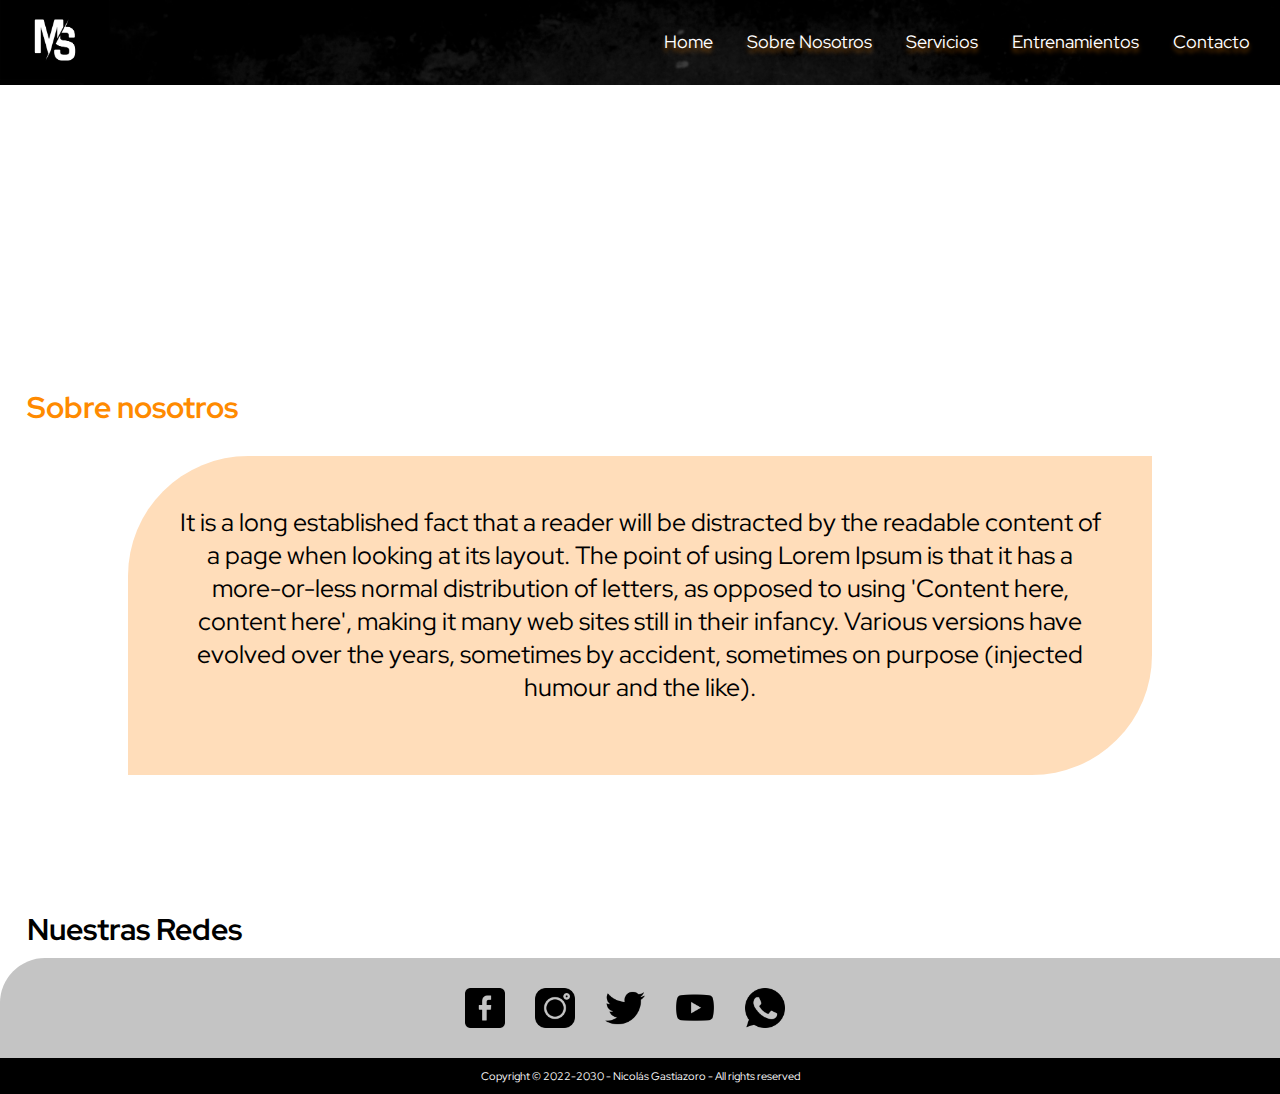
==== pages/aboutme.html @ 0a348327 "agrego cambios en el logo para las subpaginas" ====
<!DOCTYPE html>
<html lang="es">
  <head>
    <meta charset="UTF-8" />
    <meta http-equiv="X-UA-Compatible" content="IE=edge" />
    <meta name="viewport" content="width=device-width, initial-scale=1.0" />
    <link rel="preconnect" href="https://fonts.googleapis.com" />
    <link rel="preconnect" href="https://fonts.gstatic.com" crossorigin />
    <link
      href="https://fonts.googleapis.com/css2?family=Red+Hat+Display:wght@300&display=swap"
      rel="stylesheet"
    />
    <link rel="stylesheet" href="../css/style.css" />

    <title>Producto</title>
  </head>

  <!-- fila de información de mi sitio -->
  <body>
    <div class="container">
      <!-- fila de logo + nav -->
      <header>
        <div class="menu">
          <nav>
            <img
              class = "logo-ms"
              src="../assets/img/LOGO_MS_TRAINING.jpg"
              width="140"
              height="100"
              alt="LOGO"
            />
            <ul>
              <li><a href="../index.html" target="_blank">Home</a></li>
              <li><a href="aboutme.html">Sobre Nosotros</a></li>
              <li><a href="services.html">Servicios</a></li>
              <li><a href="training.html">Entrenamientos</a></li>
              <li><a href="contact.html">Contacto</a></li>
            </ul>
          </nav>
        </div>
      </header>
      <!-- cierre de fila logo + nav -->

   
      <section class="content">
        <h1 class="orange-title">Sobre nosotros</h1>
        <div class="content-pages">
        <article>
          <p>
            It is a long established fact that a reader will be distracted by
            the readable content of a page when looking at its layout. The point
            of using Lorem Ipsum is that it has a more-or-less normal
            distribution of letters, as opposed to using 'Content here, content
            here', making it many web sites still in their infancy. Various
            versions have evolved over the years, sometimes by accident,
            sometimes on purpose (injected humour and the like).
          </p>
          <br />
        </article>
      </div>
      </section>
    </div>
    <footer>
      <h1 class="black-title">Nuestras Redes</h1>
      <div class="social-media">
        <ul>
          <li>
            <a href="https://www.facebook.com" target="_blank">
              <img
                class="footer-img"
                src="../assets/img/facebook.png"
                alt="facebook"
              />
            </a>
          </li>
          <li>
            <a href="https://www.instagram.com" target="_blank">
              <img
                class="footer-img"
                src="../assets/img/instagram.png"
                alt="instagram"
              />
            </a>
          </li>
          <li>
            <a href="https://www.twitter.com" target="_blank">
              <img
                class="footer-img"
                src="../assets/img/twitter.png"
                alt="twitter"
              />
            </a>
          </li>
          <li>
            <a href="https://www.youtube.com/" target="_blank">
              <img
                class="footer-img"
                src="../assets/img/youtube.png"
                alt="youtube"
              />
            </a>
          </li>
          <li>
            <a
              href="https://api.whatsapp.com/send?phone=54911234567890&text=Hola,%20contame%20en%20que%20puedo%20ayudarte%20y%20te%20respondere%20a%20la%20mayor%20brevedad%20posible"
              target="_blank"
            >
              <img
                class="footer-img"
                src="../assets/img/whatsapp.png"
                alt="whatsapp"
              />
            </a>
          </li>
        </ul>
      </div>
      <p class="copyright">
        Copyright © 2022-2030 - Nicolás Gastiazoro - All rights reserved
      </p>
    </footer>
  </body>
</html>
---- css/style.css ----
* {
  font-family: "Red Hat Display", sans-serif;
  margin: 0;
  padding: 0;
}

body {
  font-family: "Red Hat Display", sans-serif;
  /* display: flex;
  flex-direction: column; */
  bottom:0;
}

.container {
  display: grid;
  gap: 30px;
  /* bottom: 0; */
  min-height: 100vh;
  grid-template-areas:
    "header"
    "content"
    "footer";
}

a {
  text-decoration: none;
}

h1 {
  font-size: 30px;
  font-style: bold;
}
.black-title {
  margin-top: 9px;
  margin-bottom: 9px;
  margin-left: 27px;
}

.orange-title {
  margin-top: 9px;
  margin-bottom: 9px;
  margin-left: 27px;
  color: #ff8a00;
}
.menu {
  width: 100%;
  position: fixed;
}
nav {
  font-size: 18px;
  color: white;
  position: sticky;
  background-image: url("../assets/img/navbar.jpg");
  background-size: cover;
}

nav img {
  width: 110px;
  height: 80px;
  border-radius: 0px 0px 45px 0px;
}

nav ul {
  margin-top: 30px;
  margin-bottom: 30px;
  list-style: none;
  float: right;
}

ul li {
  display: inline-block;
  margin-right: 30px;
}

ul li a {
  color: white;
  text-shadow: 0px 4px 4px rgba(255, 138, 0, 0.51);
}
ul li a:hover {
  color: #ff8a00;
  border-radius: 45px;
}

header {
  grid-area: header;
  top: 0px;
  width: 100%;
  height: 300px;
  background-image: url("../assets/img/banner1.jpg");
  background-size: cover;
  border-radius: 0 0 45px 0;
}

.content {
  height: 50%;
  display: flex;
  flex-direction: column;
}

.content .black-title {
  grid-area: page-title;
}
.content-index {
  grid-area: page-content;
  margin-top: 45px;
  display: flex;
  flex-direction: row;
  justify-content: space-evenly;
}
.frase-index {
  /* width: 700px; */
  font-size: 30px;
}

.logo {
  float: left;
}

/*Footer*/
footer {
  grid-area: footer;
  bottom: 0;
  margin-top: auto;
}

.footer-img {
  width: 40px;
  height: 40px;
}


 .social-media {
  background-color: #c4c4c4;
  border-radius: 45px 0px 0px 0px;
  height: 100px;
 
}

.social-media ul {
  display: flex;
  flex-direction: row;
  justify-content: center;
  padding: 30px;
  height: 30px;
} 


.copyright {
  text-align: center;
  padding: 1em;
  bottom: 0;
  margin-top: auto;
  background-color: black;
  color: white;
  font-size: 11px;
}

/* Aboutme */

.content-pages {
  background-color: #ffddba;
  width: 80%;
  margin-left: 10%;
  border-radius: 120px 0px 120px 0px;
  margin-top: 20px;
}

.content-pages article p {
  padding: 50px;
  font-size: 25px;
  text-align: center;
}

/* Service */
.services {
  display: flex;
  flex-direction: row;
  justify-content: center;
  width: 80%;
  margin-left: 10%;
}

.service {
  display: flex;
  flex-direction: column;
  margin: auto;
  margin-top: 50px;
  margin-bottom: 50px;
  background-color: #fffefd;
  width: 250px;
  height: 320px;
  box-shadow: 0px 4px 4px rgba(0, 0, 0, 0.25);
  border-radius: 25px;
}
.service-head {
  padding-left: 15px;
  background-color: #ff8a00;
  height: 100px;
  border-radius: 0px 0px 200px 45px;
}
.service-head h2 {
  padding: 20px;
  font-size: 22px;
}

.service-body {
  display: grid;
  flex-direction: column;
  justify-items: center;
  grid-template-areas:
    "price" "price" "price" "price"
    "period" "period" "period" "period"
    "capacity";
}
.service-body h3 {
  padding-top: 20px;
  grid-area: price;
}

.service-period {
  padding-top: 20px;
}

.service-capacity {
  padding-top: 20px;
  display: grid;
  grid-area: capacity;
}

/* Trainings */

.trainings {
  grid-area: content-trainings;
  background-color: #ffddba;
  display: flex;
  width: 80%;
  margin-left: 10%;
  justify-content: space-evenly;
  justify-items: center;
  border-radius: 120px 0px 120px 0px;
  margin-top: 20px;
  flex-direction: column;
}

.training {
  margin: 50px;
  width: 80%;
}

.training h2 {
  text-align: center;
  margin-bottom: 30px;
}

.training-body {
  display: flex;
  flex-direction: row;
  justify-content: space-evenly;
}

.training-dark {
  background-color: #ccb195;
}
.training-body-dark {
  display: flex;
  flex-direction: row-reverse;
  justify-content: space-evenly;
}

.training p {
  width: 50%;
  text-align: center;
}

/* Contact */

.parrafo-contacto {
  font-size: 18px;
  margin-top: 40px;
  text-align: center;
}

.contact-article {
  display: flex;
  flex-direction: column;
  justify-content: center;
}

.contact-block-1 {
  grid-area: apeynom;
}

.d-email {
  grid-area: email;
}

.d-phonenumber {
  grid-area: phonenumber;
}

.contact-block-2 {
  grid-area: agesex;
}

.contact-block-1,
.contact-block-2,
.d-buttons-form {
  display: flex;
  flex-direction: row;
}

.d-comments {
  grid-area: comments;
}

.d-buttons-form {
  grid-area: buttons;
  justify-content: center;
}

.d-buttons-form input {
  width: 100px;
  margin-inline: 30px;
}

input {
  border-radius: 180px;
  border: 0px;
  height: 30px;
  text-align: center;
}

.input-email-phone {
  width: 300px;
}

.d-sex select {
  border-radius: 180px;
  border: 0px;
  height: 30px;
  width: 150px;
  text-align: center;
}

select::placeholder {
  padding-left: 15px;
}

.d-comments textarea {
  width: 500px;
  height: 100px;
  border: 0px;
}

.contact-block-1,
.d-email,
.d-phonenumber,
.contact-block-2,
.d-comments,
.d-buttons-form {
  margin: 20px;
}

.d-name,
.d-age {
  margin-right: 30px;
}

.contact-form {
  display: grid;
  justify-content: center;
  grid-template-areas:
    "apeynom"
    "email"
    "phonenumber"
    "agesex"
    "comments"
    "buttons";
}

/* ######################################################
############### Estructura Grid de paginas ##############
######################################################### */


 @media(max-width:500px){
  .social-media {
    background-color: #c4c4c4;
    border-radius: 45px 0px 0px 0px;
    height: 400px;
    display: flex;
    flex-direction: column;
    justify-content: center;
  }
  
  
  .social-media ul {
    display: flex;
    flex-direction: column;
    justify-content: center;
    padding: 30px;
    height: 30px;
    gap: 30px;
    margin: auto;
  }

  ul li {
    display: inline-block;
    margin-right: 0px;
    /* margin-bottom: 10px; */
  }

  header{
    background-image: none;
  }

  .menu{
    display: flex;
    flex-direction: column;
    justify-items: center;
  }

   nav{
    display: flex;
    justify-content: center;
    flex-direction: column;
    align-items: center;
  } 

  nav ul {
    display: flex;
    flex-direction: column;
    justify-content: center;
    justify-items: center;
    margin-top: 30px;
    margin-bottom: 30px;
    list-style: none;
    float: right;
  }

  nav ul li{
    margin-bottom: 10%;
  }

  nav img {
    height: 400px;
  }

   .logo-ms{
    height: 80px;
  } 

  .content-index{
    display: flex;
    flex-direction: column;
  }

  .frase-index{
    padding:10%;
  }
}
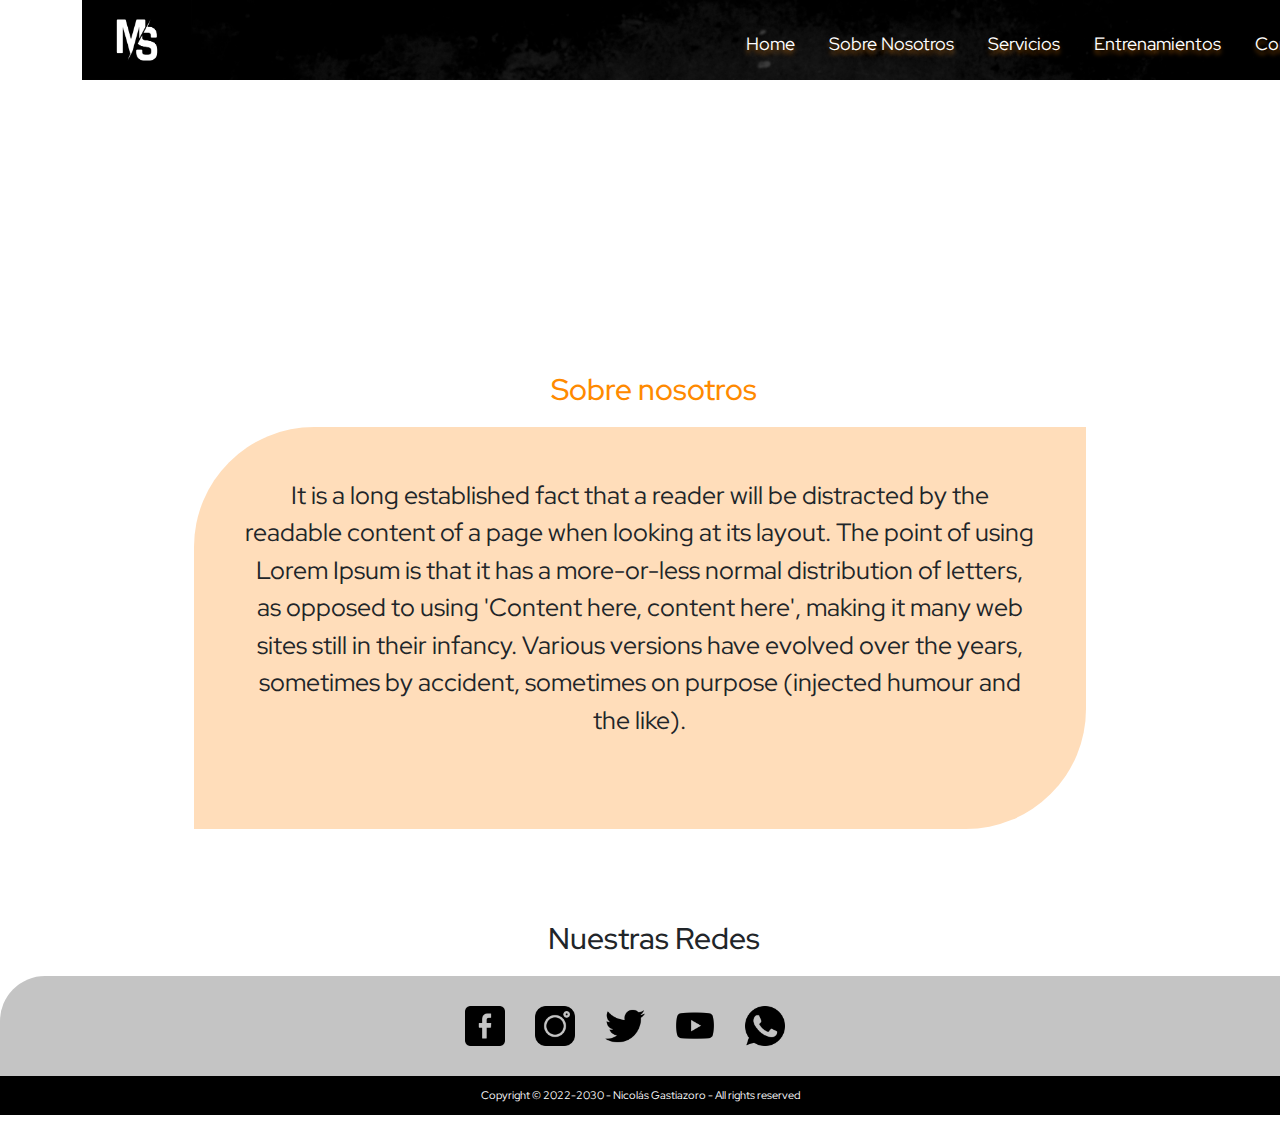
==== commit 4b8f13af: "Incorporo librerias de Bootstrap" ====
--- a/pages/aboutme.html
+++ b/pages/aboutme.html
@@ -10,6 +10,7 @@
       href="https://fonts.googleapis.com/css2?family=Red+Hat+Display:wght@300&display=swap"
       rel="stylesheet"
     />
+    <link rel="stylesheet" href="../css/bootstrap.css">
     <link rel="stylesheet" href="../css/style.css" />
 
     <title>Producto</title>
@@ -119,4 +120,5 @@
       </p>
     </footer>
   </body>
+  <script src="js/bootstrap.js"></script>
 </html>
--- a/css/style.css
+++ b/css/style.css
@@ -6,15 +6,12 @@
 
 body {
   font-family: "Red Hat Display", sans-serif;
-  /* display: flex;
-  flex-direction: column; */
-  bottom:0;
+  bottom: 0;
 }
 
 .container {
   display: grid;
   gap: 30px;
-  /* bottom: 0; */
   min-height: 100vh;
   grid-template-areas:
     "header"
@@ -31,16 +28,18 @@
   font-style: bold;
 }
 .black-title {
-  margin-top: 9px;
-  margin-bottom: 9px;
+  margin-top: 20px;
+  margin-bottom: 20px;
   margin-left: 27px;
+  text-align: center;
 }
 
 .orange-title {
-  margin-top: 9px;
-  margin-bottom: 9px;
+  margin-top: 20px;
+  margin-bottom: 20px;
   margin-left: 27px;
   color: #ff8a00;
+  text-align: center;
 }
 .menu {
   width: 100%;
@@ -102,7 +101,6 @@
 }
 .content-index {
   grid-area: page-content;
-  margin-top: 45px;
   display: flex;
   flex-direction: row;
   justify-content: space-evenly;
@@ -110,6 +108,7 @@
 .frase-index {
   /* width: 700px; */
   font-size: 30px;
+  margin: 10%;
 }
 
 .logo {
@@ -128,12 +127,10 @@
   height: 40px;
 }
 
-
- .social-media {
+.social-media {
   background-color: #c4c4c4;
   border-radius: 45px 0px 0px 0px;
   height: 100px;
- 
 }
 
 .social-media ul {
@@ -142,8 +139,7 @@
   justify-content: center;
   padding: 30px;
   height: 30px;
-} 
-
+}
 
 .copyright {
   text-align: center;
@@ -162,7 +158,6 @@
   width: 80%;
   margin-left: 10%;
   border-radius: 120px 0px 120px 0px;
-  margin-top: 20px;
 }
 
 .content-pages article p {
@@ -191,6 +186,11 @@
   height: 320px;
   box-shadow: 0px 4px 4px rgba(0, 0, 0, 0.25);
   border-radius: 25px;
+}
+
+.service:hover{
+  transform: scale(1.1,1.1);
+  filter: alpha(opacity=95);
 }
 .service-head {
   padding-left: 15px;
@@ -378,54 +378,41 @@
     "buttons";
 }
 
+a img:hover{
+    transform: scale(1.1,1.1);
+}
 /* ######################################################
 ############### Estructura Grid de paginas ##############
 ######################################################### */
 
-
- @media(max-width:500px){
-  .social-media {
-    background-color: #c4c4c4;
-    border-radius: 45px 0px 0px 0px;
-    height: 400px;
-    display: flex;
-    flex-direction: column;
-    justify-content: center;
-  }
-  
-  
-  .social-media ul {
-    display: flex;
-    flex-direction: column;
-    justify-content: center;
-    padding: 30px;
-    height: 30px;
-    gap: 30px;
-    margin: auto;
-  }
-
-  ul li {
-    display: inline-block;
-    margin-right: 0px;
-    /* margin-bottom: 10px; */
-  }
-
-  header{
+@media (max-width: 1200px) {
+
+  .services {
+    display: flex;
+    flex-direction: column;
+    justify-content: center;
+    width: 80%;
+    margin-left: 10%;
+  }
+}
+
+@media (max-width: 800px) {
+  header {
     background-image: none;
   }
 
-  .menu{
+  .menu {
     display: flex;
     flex-direction: column;
     justify-items: center;
   }
 
-   nav{
+  nav {
     display: flex;
     justify-content: center;
     flex-direction: column;
     align-items: center;
-  } 
+  }
 
   nav ul {
     display: flex;
@@ -438,24 +425,130 @@
     float: right;
   }
 
-  nav ul li{
+  nav ul li {
     margin-bottom: 10%;
   }
 
   nav img {
     height: 400px;
   }
-
-   .logo-ms{
+  
+  .logo-ms {
     height: 80px;
-  } 
-
-  .content-index{
-    display: flex;
-    flex-direction: column;
-  }
-
-  .frase-index{
-    padding:10%;
-  }
-} +  }
+
+  .content-index {
+    display: flex;
+    flex-direction: column-reverse;
+    align-items: center;
+  }
+
+  .frase-index {
+    margin-inline: 15%;
+    margin-top: 0;
+    text-align: center;
+  }
+
+  .img-index{
+    width:300px;
+  }
+
+  .services {
+    display: flex;
+    flex-direction: column;
+    justify-content: center;
+    width: 80%;
+    margin-left: 10%;
+  }
+}
+
+@media (max-width: 500px) {
+  .social-media {
+    background-color: #c4c4c4;
+    border-radius: 45px 0px 0px 0px;
+    height: 400px;
+    display: flex;
+    flex-direction: column;
+    justify-content: center;
+  }
+
+  .social-media ul {
+    display: flex;
+    flex-direction: column;
+    justify-content: center;
+    padding: 30px;
+    height: 30px;
+    gap: 30px;
+    margin: auto;
+  }
+
+  ul li {
+    display: inline-block;
+    margin-right: 0px;
+    /* margin-bottom: 10px; */
+  }
+
+  header {
+    background-image: none;
+  }
+
+  .menu {
+    display: flex;
+    flex-direction: column;
+    justify-items: center;
+  }
+
+  nav {
+    display: flex;
+    justify-content: center;
+    flex-direction: column;
+    align-items: center;
+  }
+
+  nav ul {
+    display: flex;
+    flex-direction: column;
+    justify-content: center;
+    justify-items: center;
+    margin-top: 30px;
+    margin-bottom: 30px;
+    list-style: none;
+    float: right;
+  }
+
+  nav ul li {
+    margin-bottom: 10%;
+  }
+
+  nav img {
+    height: 400px;
+  }
+  
+  .logo-ms {
+    height: 80px;
+  }
+  
+  .content-index {
+    display: flex;
+    flex-direction: column-reverse;
+    align-items: center;
+  }
+
+  .frase-index {
+    margin-inline: 15%;
+    margin-top: 0;
+    text-align: center;
+  }
+
+  .img-index{
+    width:200px;
+  }
+
+  .services {
+    display: flex;
+    flex-direction: column;
+    justify-content: center;
+    width: 80%;
+    margin-left: 10%;
+  }
+}
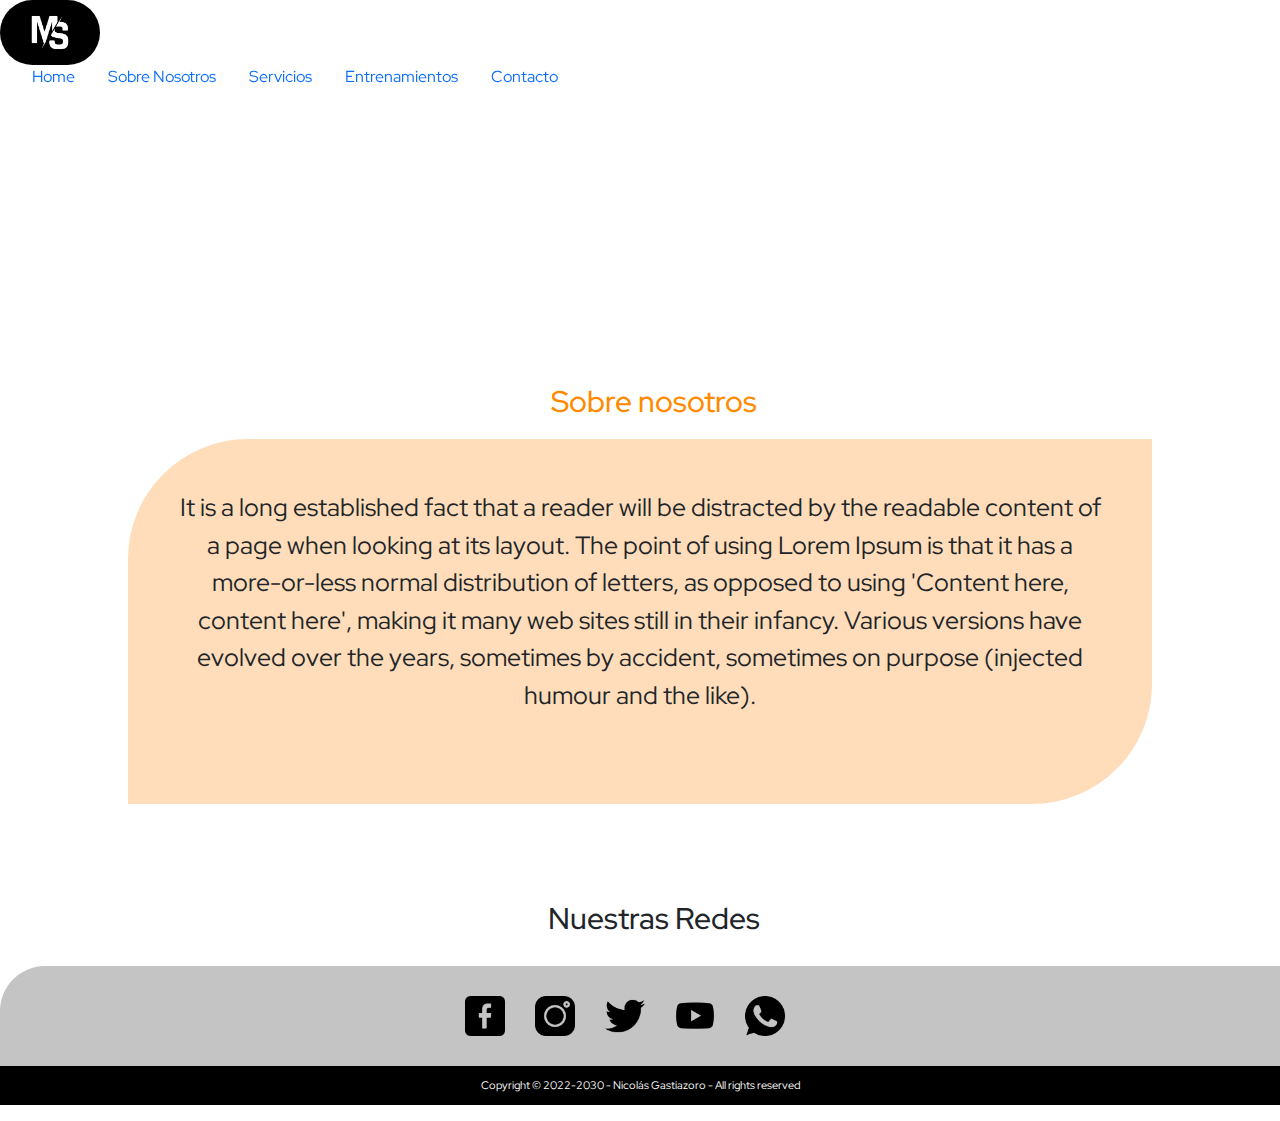
==== commit 0d8f82f5: "Agrego elementos de bootstrap" ====
--- a/pages/aboutme.html
+++ b/pages/aboutme.html
@@ -18,7 +18,7 @@
 
   <!-- fila de información de mi sitio -->
   <body>
-    <div class="container">
+    <div class="wrapper">
       <!-- fila de logo + nav -->
       <header>
         <div class="menu">
--- a/css/style.css
+++ b/css/style.css
@@ -9,7 +9,7 @@
   bottom: 0;
 }
 
-.container {
+.wrapper {
   display: grid;
   gap: 30px;
   min-height: 100vh;
@@ -28,8 +28,7 @@
   font-style: bold;
 }
 .black-title {
-  margin-top: 20px;
-  margin-bottom: 20px;
+  margin-bottom: 1em;
   margin-left: 27px;
   text-align: center;
 }
@@ -45,6 +44,7 @@
   width: 100%;
   position: fixed;
 }
+/*
 nav {
   font-size: 18px;
   color: white;
@@ -64,20 +64,28 @@
   margin-bottom: 30px;
   list-style: none;
   float: right;
-}
-
+}*/
+
+nav img {
+  width: 100px;
+  height: 65px;
+  border-radius: 40px;
+}
 ul li {
   display: inline-block;
   margin-right: 30px;
 }
 
-ul li a {
-  color: white;
-  text-shadow: 0px 4px 4px rgba(255, 138, 0, 0.51);
+.active {
+  color: #ff8a00;
 }
 ul li a:hover {
-  color: #ff8a00;
+  color: #ff8a00 !important;
   border-radius: 45px;
+}
+
+.img-index{
+  width:150px;
 }
 
 header {
@@ -106,9 +114,10 @@
   justify-content: space-evenly;
 }
 .frase-index {
-  /* width: 700px; */
-  font-size: 30px;
-  margin: 10%;
+  /* width: 700px; 
+  font-size: 30px*/
+  margin-inline: 10%;
+  text-align: center;
 }
 
 .logo {
@@ -450,7 +459,7 @@
   }
 
   .img-index{
-    width:300px;
+    width:75px;
   }
 
   .services {
@@ -541,7 +550,7 @@
   }
 
   .img-index{
-    width:200px;
+    width:75px;
   }
 
   .services {
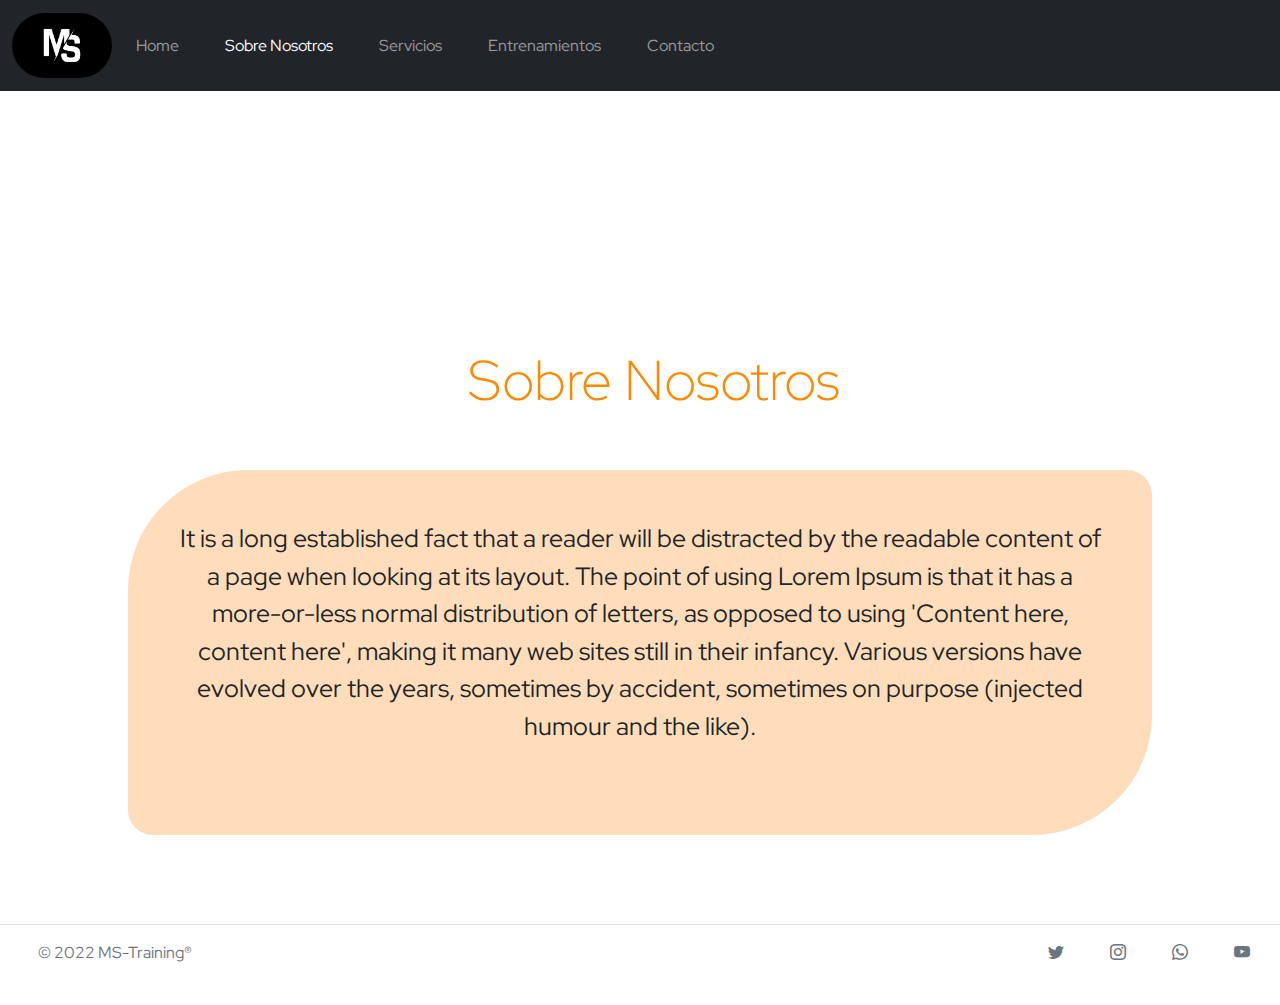
==== commit d71fbc6e: "Bootstrap en todas las paginas" ====
--- a/pages/aboutme.html
+++ b/pages/aboutme.html
@@ -10,6 +10,7 @@
       href="https://fonts.googleapis.com/css2?family=Red+Hat+Display:wght@300&display=swap"
       rel="stylesheet"
     />
+    <link rel="stylesheet" href="https://cdn.jsdelivr.net/npm/bootstrap-icons@1.8.1/font/bootstrap-icons.css">
     <link rel="stylesheet" href="../css/bootstrap.css">
     <link rel="stylesheet" href="../css/style.css" />
 
@@ -21,30 +22,42 @@
     <div class="wrapper">
       <!-- fila de logo + nav -->
       <header>
-        <div class="menu">
-          <nav>
-            <img
-              class = "logo-ms"
+        <nav class="navbar navbar-expand-lg navbar-dark bg-dark">
+          <div class="container-fluid">
+            <a class="navbar-brand" href="../index.html" target="_blank"><img
+              class="logo-ms"
               src="../assets/img/LOGO_MS_TRAINING.jpg"
-              width="140"
-              height="100"
               alt="LOGO"
-            />
-            <ul>
-              <li><a href="../index.html" target="_blank">Home</a></li>
-              <li><a href="aboutme.html">Sobre Nosotros</a></li>
-              <li><a href="services.html">Servicios</a></li>
-              <li><a href="training.html">Entrenamientos</a></li>
-              <li><a href="contact.html">Contacto</a></li>
-            </ul>
-          </nav>
-        </div>
+            /></a>
+            <button class="navbar-toggler" type="button" data-bs-toggle="collapse" data-bs-target="#navbarNav" aria-controls="navbarNav" aria-expanded="false" aria-label="Toggle navigation">
+              <span class="navbar-toggler-icon"></span>
+            </button>
+            <div class="collapse navbar-collapse" id="navbarNav">
+              <ul class="navbar-nav">
+                <li class="nav-item">
+                  <a class="nav-link" href="../index.html" target="_blank">Home</a>
+                </li>
+                <li class="nav-item">
+                  <a class="nav-link active" aria-current="page" href="aboutme.html">Sobre Nosotros</a>
+                </li>
+                <li class="nav-item">
+                  <a class="nav-link" href="services.html">Servicios</a>
+                </li>
+                <li class="nav-item">
+                  <a class="nav-link" href="training.html">Entrenamientos</a>
+                </li>
+                <li class="nav-item">
+                  <a class="nav-link" href="contact.html">Contacto</a>
+                </li>
+              </ul>
+            </div>
+          </div>
+        </nav>
       </header>
       <!-- cierre de fila logo + nav -->
-
    
       <section class="content">
-        <h1 class="orange-title">Sobre nosotros</h1>
+        <h1 class="display-4 orange-title">Sobre Nosotros</h1>
         <div class="content-pages">
         <article>
           <p>
@@ -61,63 +74,21 @@
       </div>
       </section>
     </div>
-    <footer>
-      <h1 class="black-title">Nuestras Redes</h1>
-      <div class="social-media">
-        <ul>
-          <li>
-            <a href="https://www.facebook.com" target="_blank">
-              <img
-                class="footer-img"
-                src="../assets/img/facebook.png"
-                alt="facebook"
-              />
-            </a>
-          </li>
-          <li>
-            <a href="https://www.instagram.com" target="_blank">
-              <img
-                class="footer-img"
-                src="../assets/img/instagram.png"
-                alt="instagram"
-              />
-            </a>
-          </li>
-          <li>
-            <a href="https://www.twitter.com" target="_blank">
-              <img
-                class="footer-img"
-                src="../assets/img/twitter.png"
-                alt="twitter"
-              />
-            </a>
-          </li>
-          <li>
-            <a href="https://www.youtube.com/" target="_blank">
-              <img
-                class="footer-img"
-                src="../assets/img/youtube.png"
-                alt="youtube"
-              />
-            </a>
-          </li>
-          <li>
-            <a
-              href="https://api.whatsapp.com/send?phone=54911234567890&text=Hola,%20contame%20en%20que%20puedo%20ayudarte%20y%20te%20respondere%20a%20la%20mayor%20brevedad%20posible"
-              target="_blank"
-            >
-              <img
-                class="footer-img"
-                src="../assets/img/whatsapp.png"
-                alt="whatsapp"
-              />
-            </a>
-          </li>
-        </ul>
+    <footer class="d-flex flex-wrap justify-content-between align-items-center py-3 my-4 border-top">
+      <div class="col-md-4 d-flex align-items-center">
+        <a href="/" class="mb-3 me-2 mb-md-0 text-muted text-decoration-none lh-1">
+          <svg class="bi" width="30" height="24"><use xlink:href="#bootstrap"></use></svg>
+        </a>
+        <span class="text-muted">© 2022 MS-Training®</span>
       </div>
-      <p class="copyright">
-        Copyright © 2022-2030 - Nicolás Gastiazoro - All rights reserved
-      </p>
+  
+      <ul class="nav col-md-4 justify-content-end list-unstyled d-flex">
+        <li class="ms-3"><a class="text-muted" href="https://www.twitter.com" target="_blank"><i class="bi bi-twitter"></i></a></li>
+        <li class="ms-3"><a class="text-muted" href="https://www.instagram.com" target="_blank"><i class="bi bi-instagram"></i></a></li>
+        <li class="ms-3"><a class="text-muted" href="https://api.whatsapp.com/send?phone=54911234567890&text=Hola,%20contame%20en%20que%20puedo%20ayudarte%20y%20te%20respondere%20a%20la%20mayor%20brevedad%20posible"
+          target="_blank"><i class="bi bi-whatsapp"></i></a></li>
+        <li class="ms-3"><a class="text-muted" href="https://www.youtube.com/" target="_blank"><i class="bi bi-youtube"></i></a></li>
+      </ul>
     </footer>
   </body>
   <script src="js/bootstrap.js"></script>
--- a/css/style.css
+++ b/css/style.css
@@ -17,6 +17,7 @@
     "header"
     "content"
     "footer";
+  bottom: 0;
 }
 
 a {
@@ -34,8 +35,7 @@
 }
 
 .orange-title {
-  margin-top: 20px;
-  margin-bottom: 20px;
+  margin-bottom: 1em;
   margin-left: 27px;
   color: #ff8a00;
   text-align: center;
@@ -44,27 +44,6 @@
   width: 100%;
   position: fixed;
 }
-/*
-nav {
-  font-size: 18px;
-  color: white;
-  position: sticky;
-  background-image: url("../assets/img/navbar.jpg");
-  background-size: cover;
-}
-
-nav img {
-  width: 110px;
-  height: 80px;
-  border-radius: 0px 0px 45px 0px;
-}
-
-nav ul {
-  margin-top: 30px;
-  margin-bottom: 30px;
-  list-style: none;
-  float: right;
-}*/
 
 nav img {
   width: 100px;
@@ -127,7 +106,7 @@
 /*Footer*/
 footer {
   grid-area: footer;
-  bottom: 0;
+  bottom: 0 !important; 
   margin-top: auto;
 }
 
@@ -166,7 +145,7 @@
   background-color: #ffddba;
   width: 80%;
   margin-left: 10%;
-  border-radius: 120px 0px 120px 0px;
+  border-radius: 120px 25px 120px 25px;
 }
 
 .content-pages article p {
@@ -246,7 +225,7 @@
   margin-left: 10%;
   justify-content: space-evenly;
   justify-items: center;
-  border-radius: 120px 0px 120px 0px;
+  border-radius: 120px 25px 120px 25px;
   margin-top: 20px;
   flex-direction: column;
 }
@@ -408,6 +387,7 @@
 @media (max-width: 800px) {
   header {
     background-image: none;
+    height: auto;
   }
 
   .menu {
@@ -494,17 +474,11 @@
   ul li {
     display: inline-block;
     margin-right: 0px;
-    /* margin-bottom: 10px; */
   }
 
   header {
     background-image: none;
-  }
-
-  .menu {
-    display: flex;
-    flex-direction: column;
-    justify-items: center;
+    height: auto;
   }
 
   nav {
@@ -538,6 +512,7 @@
   }
   
   .content-index {
+    margin-top: auto;
     display: flex;
     flex-direction: column-reverse;
     align-items: center;
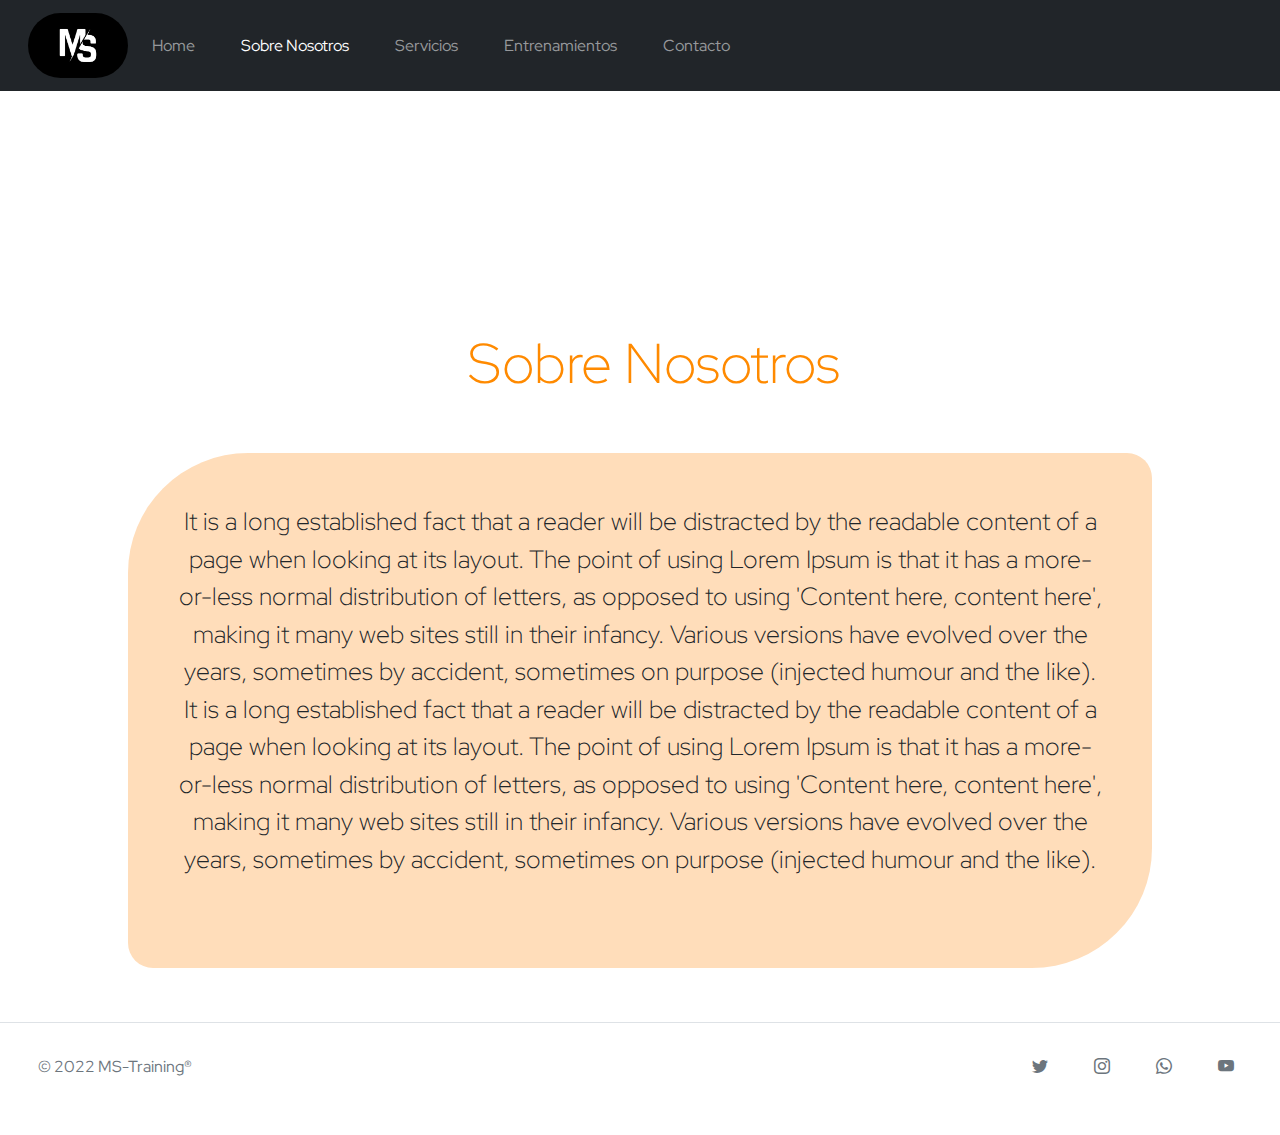
==== commit 8215827e: "Incoporo cambios de estilos volviendo responsive a la pagina de Trainings" ====
--- a/pages/aboutme.html
+++ b/pages/aboutme.html
@@ -60,7 +60,7 @@
         <h1 class="display-4 orange-title">Sobre Nosotros</h1>
         <div class="content-pages">
         <article>
-          <p>
+          <p class="lead">
             It is a long established fact that a reader will be distracted by
             the readable content of a page when looking at its layout. The point
             of using Lorem Ipsum is that it has a more-or-less normal
@@ -68,28 +68,36 @@
             here', making it many web sites still in their infancy. Various
             versions have evolved over the years, sometimes by accident,
             sometimes on purpose (injected humour and the like).
+            It is a long established fact that a reader will be distracted by
+            the readable content of a page when looking at its layout. The point
+            of using Lorem Ipsum is that it has a more-or-less normal
+            distribution of letters, as opposed to using 'Content here, content
+            here', making it many web sites still in their infancy. Various
+            versions have evolved over the years, sometimes by accident,
+            sometimes on purpose (injected humour and the like).
+            
           </p>
           <br />
         </article>
       </div>
       </section>
+      <footer class="d-flex flex-wrap justify-content-between align-items-center py-3 my-4 border-top">
+        <div class="col-md-4 d-flex align-items-center">
+          <a href="/" class="mb-3 me-2 mb-md-0 text-muted text-decoration-none lh-1">
+            <svg class="bi" width="30" height="24"><use xlink:href="#bootstrap"></use></svg>
+          </a>
+          <span class="text-muted">© 2022 MS-Training®</span>
+        </div>
+    
+        <ul class="nav col-md-4 justify-content-end list-unstyled d-flex">
+          <li class="ms-3"><a class="text-muted" href="https://www.twitter.com" target="_blank"><i class="bi bi-twitter"></i></a></li>
+          <li class="ms-3"><a class="text-muted" href="https://www.instagram.com" target="_blank"><i class="bi bi-instagram"></i></a></li>
+          <li class="ms-3"><a class="text-muted" href="https://api.whatsapp.com/send?phone=54911234567890&text=Hola,%20contame%20en%20que%20puedo%20ayudarte%20y%20te%20respondere%20a%20la%20mayor%20brevedad%20posible"
+            target="_blank"><i class="bi bi-whatsapp"></i></a></li>
+          <li class="ms-3"><a class="text-muted" href="https://www.youtube.com/" target="_blank"><i class="bi bi-youtube"></i></a></li>
+        </ul>
+      </footer>
     </div>
-    <footer class="d-flex flex-wrap justify-content-between align-items-center py-3 my-4 border-top">
-      <div class="col-md-4 d-flex align-items-center">
-        <a href="/" class="mb-3 me-2 mb-md-0 text-muted text-decoration-none lh-1">
-          <svg class="bi" width="30" height="24"><use xlink:href="#bootstrap"></use></svg>
-        </a>
-        <span class="text-muted">© 2022 MS-Training®</span>
-      </div>
-  
-      <ul class="nav col-md-4 justify-content-end list-unstyled d-flex">
-        <li class="ms-3"><a class="text-muted" href="https://www.twitter.com" target="_blank"><i class="bi bi-twitter"></i></a></li>
-        <li class="ms-3"><a class="text-muted" href="https://www.instagram.com" target="_blank"><i class="bi bi-instagram"></i></a></li>
-        <li class="ms-3"><a class="text-muted" href="https://api.whatsapp.com/send?phone=54911234567890&text=Hola,%20contame%20en%20que%20puedo%20ayudarte%20y%20te%20respondere%20a%20la%20mayor%20brevedad%20posible"
-          target="_blank"><i class="bi bi-whatsapp"></i></a></li>
-        <li class="ms-3"><a class="text-muted" href="https://www.youtube.com/" target="_blank"><i class="bi bi-youtube"></i></a></li>
-      </ul>
-    </footer>
   </body>
-  <script src="js/bootstrap.js"></script>
+  <script src="../js/bootstrap.js"></script>
 </html>
--- a/css/style.css
+++ b/css/style.css
@@ -7,6 +7,7 @@
 body {
   font-family: "Red Hat Display", sans-serif;
   bottom: 0;
+  align-items: center;
 }
 
 .wrapper {
@@ -45,6 +46,10 @@
   position: fixed;
 }
 
+nav{
+  padding: 1em;
+}
+
 nav img {
   width: 100px;
   height: 65px;
@@ -81,11 +86,13 @@
   height: 50%;
   display: flex;
   flex-direction: column;
+  align-items: center;
 }
 
 .content .black-title {
   grid-area: page-title;
 }
+
 .content-index {
   grid-area: page-content;
   display: flex;
@@ -110,6 +117,9 @@
   margin-top: auto;
 }
 
+footer ul{
+  padding: 1em;
+}
 .footer-img {
   width: 40px;
   height: 40px;
@@ -144,7 +154,6 @@
 .content-pages {
   background-color: #ffddba;
   width: 80%;
-  margin-left: 10%;
   border-radius: 120px 25px 120px 25px;
 }
 
@@ -184,7 +193,7 @@
   padding-left: 15px;
   background-color: #ff8a00;
   height: 100px;
-  border-radius: 0px 0px 200px 45px;
+  border-radius: 45px 45px 200px 45px;
 }
 .service-head h2 {
   padding: 20px;
@@ -200,20 +209,35 @@
     "period" "period" "period" "period"
     "capacity";
 }
+
 .service-body h3 {
   padding-top: 20px;
   grid-area: price;
 }
 
 .service-period {
-  padding-top: 20px;
+  padding-top: 10px;
+  padding-bottom: 10px;
+  width: 80px;
+  height: 100px;
 }
 
 .service-capacity {
-  padding-top: 20px;
+  padding: 10px;
   display: grid;
   grid-area: capacity;
-}
+  width: 100px;
+  height: 60px;
+}
+
+.service-capacity-1 {
+  padding: 10px;
+  display: grid;
+  grid-area: capacity;
+  width: 60px;
+  height: 60px;
+}
+
 
 /* Trainings */
 
@@ -222,12 +246,12 @@
   background-color: #ffddba;
   display: flex;
   width: 80%;
-  margin-left: 10%;
   justify-content: space-evenly;
   justify-items: center;
   border-radius: 120px 25px 120px 25px;
   margin-top: 20px;
   flex-direction: column;
+  align-items: center;
 }
 
 .training {
@@ -246,15 +270,24 @@
   justify-content: space-evenly;
 }
 
-.training-dark {
+.trainings .training-dark {
+  display: flex;
+  flex-direction: column;
+  align-items: center;
   background-color: #ccb195;
 }
+
 .training-body-dark {
   display: flex;
   flex-direction: row-reverse;
   justify-content: space-evenly;
-}
-
+  
+}
+
+.training-body-dark p{
+  width: 50%;
+  text-align: center;
+}
 .training p {
   width: 50%;
   text-align: center;
@@ -382,6 +415,20 @@
     width: 80%;
     margin-left: 10%;
   }
+
+  .training-body {
+    display: flex;
+    flex-direction: column;
+    justify-content: space-evenly;
+    align-items: center;
+  }
+
+  .training-body-dark {
+    display: flex;
+    flex-direction: column;
+    justify-content: space-evenly;
+    align-items: center;
+  }
 }
 
 @media (max-width: 800px) {
@@ -449,9 +496,23 @@
     width: 80%;
     margin-left: 10%;
   }
-}
-
-@media (max-width: 500px) {
+
+  .training-body {
+    display: flex;
+    flex-direction: column;
+    justify-content: space-evenly;
+    align-items: center;
+  }
+
+  .training-body-dark {
+    display: flex;
+    flex-direction: column;
+    justify-content: space-evenly;
+    align-items: center;
+  }
+}
+
+@media (max-width: 600px) {
   .social-media {
     background-color: #c4c4c4;
     border-radius: 45px 0px 0px 0px;
@@ -535,4 +596,23 @@
     width: 80%;
     margin-left: 10%;
   }
-}
+
+  .trainings{
+    width: 100%;
+  }
+  .training-body {
+    display: flex;
+    flex-direction: column;
+    justify-content: space-evenly;
+    align-items: center;
+  }
+
+  .training-body-dark {
+    display: flex;
+    flex-direction: column;
+    justify-content: space-evenly;
+    align-items: center;
+  }
+
+
+}
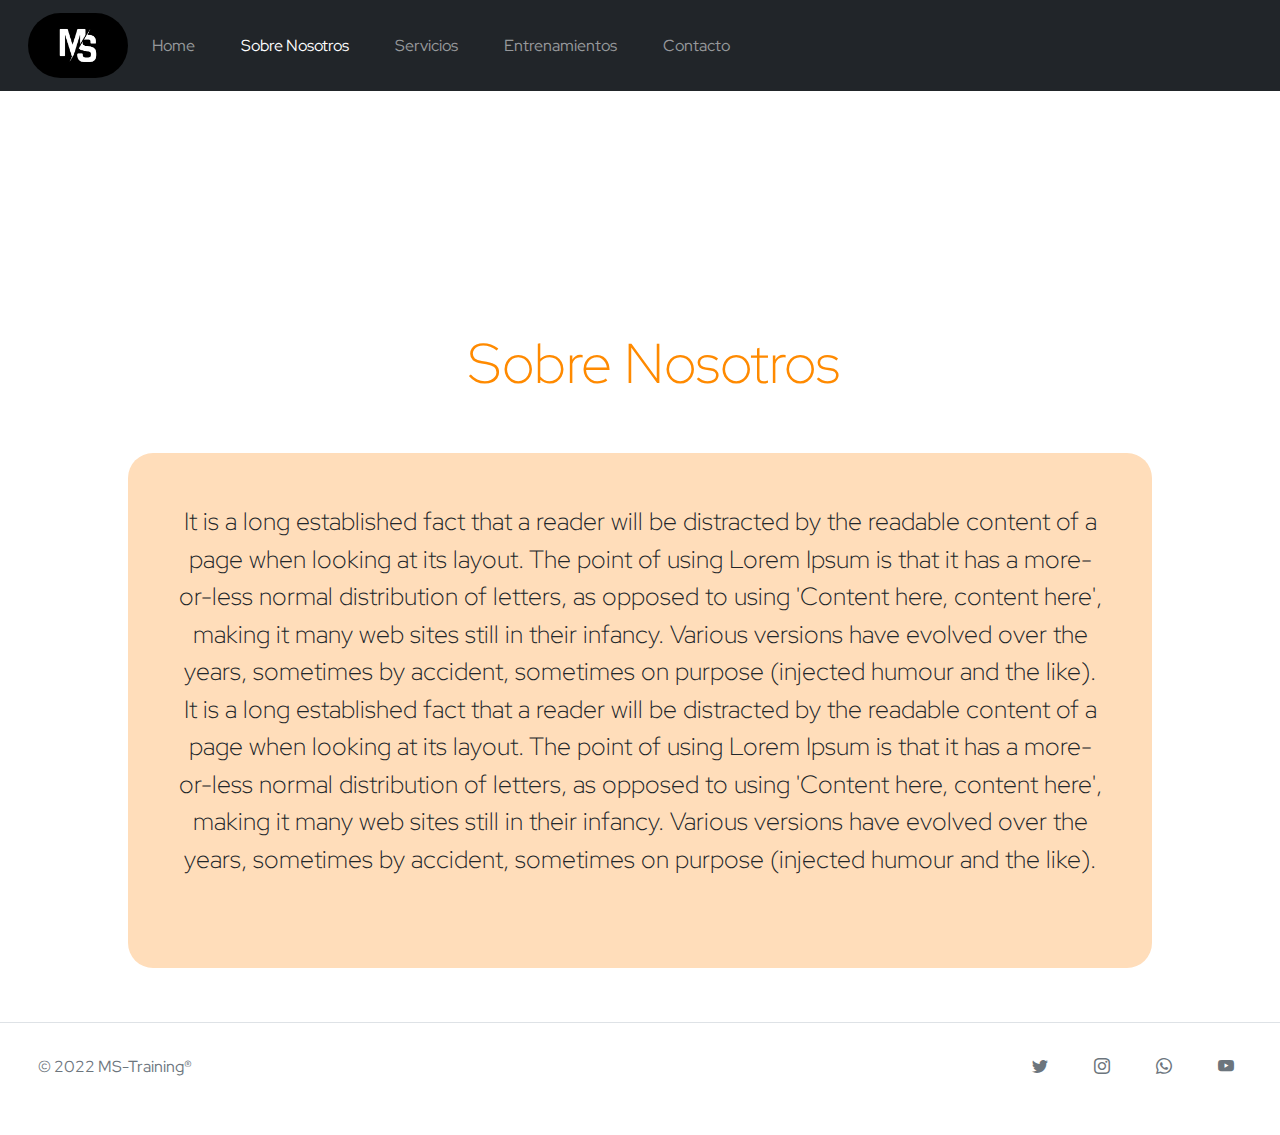
==== commit 28c72ae2: "Incorporo SEO en todas las paginas" ====
--- a/pages/aboutme.html
+++ b/pages/aboutme.html
@@ -4,6 +4,8 @@
     <meta charset="UTF-8" />
     <meta http-equiv="X-UA-Compatible" content="IE=edge" />
     <meta name="viewport" content="width=device-width, initial-scale=1.0" />
+    <meta name="description" content="Acerca de MS TRAINING">
+    <meta name="keywords"  content="ENTRENAMIENTOS, DEPORTE, CORRER, PERSONAL TRAINER, ENTRENAR, TRAINING">
     <link rel="preconnect" href="https://fonts.googleapis.com" />
     <link rel="preconnect" href="https://fonts.gstatic.com" crossorigin />
     <link
--- a/css/style.css
+++ b/css/style.css
@@ -1,176 +1,287 @@
-* {
-  font-family: "Red Hat Display", sans-serif;
-  margin: 0;
-  padding: 0;
-}
-
-body {
-  font-family: "Red Hat Display", sans-serif;
-  bottom: 0;
+@media (max-width: 1200px) {
+  .services {
+    display: flex;
+    flex-direction: column;
+    justify-content: center;
+    width: 80%;
+    margin-left: 10%; }
+  .training-body {
+    display: flex;
+    flex-direction: column;
+    justify-content: space-evenly;
+    align-items: center; }
+  .training-body-dark {
+    display: flex;
+    flex-direction: column;
+    justify-content: space-evenly;
+    align-items: center; } }
+
+@media (max-width: 800px) {
+  header {
+    background-image: none;
+    height: auto; }
+  .menu {
+    display: flex;
+    flex-direction: column;
+    justify-items: center; }
+  nav {
+    display: flex;
+    justify-content: center;
+    flex-direction: column;
+    align-items: center; }
+    nav ul {
+      display: flex;
+      flex-direction: column;
+      justify-content: center;
+      justify-items: center;
+      margin-top: 30px;
+      margin-bottom: 30px;
+      list-style: none;
+      float: right; }
+      nav ul li {
+        margin-bottom: 10%; }
+    nav img {
+      height: 400px; }
+  .logo-ms {
+    height: 80px; }
+  .content-index {
+    display: flex;
+    flex-direction: column-reverse;
+    align-items: center; }
+  .frase-index {
+    margin-inline: 15%;
+    margin-top: 0;
+    text-align: center; }
+  .img-index {
+    width: 75px; }
+  .services {
+    display: flex;
+    flex-direction: column;
+    justify-content: center;
+    width: 80%;
+    margin-left: 10%; }
+  .training-body {
+    display: flex;
+    flex-direction: column;
+    justify-content: space-evenly;
+    align-items: center; }
+  .training-body-dark {
+    display: flex;
+    flex-direction: column;
+    justify-content: space-evenly;
+    align-items: center; } }
+
+@media (max-width: 600px) {
+  .social-media {
+    background-color: #c4c4c4;
+    border-radius: 45px 0px 0px 0px;
+    height: 400px;
+    display: flex;
+    flex-direction: column;
+    justify-content: center; }
+    .social-media ul {
+      display: flex;
+      flex-direction: column;
+      justify-content: center;
+      padding: 30px;
+      height: 30px;
+      gap: 30px;
+      margin: auto; }
+  ul li {
+    display: inline-block;
+    margin-right: 0px; }
+  header {
+    background-image: none;
+    height: auto; }
+  nav {
+    display: flex;
+    justify-content: center;
+    flex-direction: column;
+    align-items: center; }
+    nav ul {
+      display: flex;
+      flex-direction: column;
+      justify-content: center;
+      justify-items: center;
+      margin-top: 30px;
+      margin-bottom: 30px;
+      list-style: none;
+      float: right; }
+      nav ul li {
+        margin-bottom: 10%; }
+    nav img {
+      height: 400px; }
+  .logo-ms {
+    height: 80px; }
+  .content-index {
+    margin-top: auto;
+    display: flex;
+    flex-direction: column-reverse;
+    align-items: center; }
+  .frase-index {
+    margin-inline: 15%;
+    margin-top: 0;
+    text-align: center; }
+  .img-index {
+    width: 75px; }
+  .services {
+    display: flex;
+    flex-direction: column;
+    justify-content: center;
+    width: 80%;
+    margin-left: 10%; }
+  .trainings {
+    width: 100%; }
+  .training-body {
+    display: flex;
+    flex-direction: column;
+    justify-content: space-evenly;
+    align-items: center; }
+  .training-body-dark {
+    display: flex;
+    flex-direction: column;
+    justify-content: space-evenly;
+    align-items: center; }
+  .content-pages {
+    width: 100%; }
+  .d-comments textarea {
+    width: 90%;
+    height: 100px;
+    border: 0px; } }
+
+.contact-article {
+  display: flex;
+  flex-direction: column;
+  justify-content: center; }
+
+.contact-block-1 {
+  grid-area: apeynom;
+  display: flex;
+  flex-direction: row;
+  justify-content: center;
+  gap: 10%;
+  display: flex;
+  flex-direction: row;
+  margin: 5%; }
+  .contact-block-1 input {
+    width: 60% !important; }
+
+.d-email {
+  grid-area: email;
+  margin: 5%; }
+
+.d-phonenumber {
+  grid-area: phonenumber;
+  margin: 5%; }
+
+.contact-block-2 {
+  grid-area: agesex;
+  display: flex;
+  flex-direction: row;
+  justify-content: center;
+  display: flex;
+  flex-direction: row;
+  margin: 5%; }
+  .contact-block-2 input {
+    width: 60% !important; }
+  .contact-block-2 select {
+    width: 60% !important; }
+
+.d-buttons-form {
+  display: flex;
+  flex-direction: row;
+  grid-area: buttons;
+  justify-content: center;
+  margin: 5%; }
+  .d-buttons-form input {
+    width: 100px;
+    margin-inline: 30px; }
+
+.d-comments {
+  grid-area: comments;
+  display: flex;
   align-items: center;
-}
-
-.wrapper {
+  margin: 5%; }
+  .d-comments label {
+    padding: 5px; }
+  .d-comments textarea {
+    width: 90%;
+    height: 90%;
+    border: 0px; }
+
+input {
+  border-radius: 180px;
+  border: 0px;
+  height: 30px;
+  text-align: center; }
+
+.input-email-phone {
+  width: 60%; }
+
+.d-sex select {
+  border-radius: 180px;
+  border: 0px;
+  height: 30px;
+  width: 150px;
+  text-align: center; }
+
+select::placeholder {
+  padding-left: 15px; }
+
+.d-age {
+  margin-right: 30px; }
+
+.contact-form {
   display: grid;
-  gap: 30px;
-  min-height: 100vh;
-  grid-template-areas:
-    "header"
-    "content"
-    "footer";
-  bottom: 0;
-}
-
-a {
-  text-decoration: none;
-}
-
-h1 {
-  font-size: 30px;
-  font-style: bold;
-}
-.black-title {
-  margin-bottom: 1em;
-  margin-left: 27px;
-  text-align: center;
-}
-
-.orange-title {
-  margin-bottom: 1em;
-  margin-left: 27px;
-  color: #ff8a00;
-  text-align: center;
-}
-.menu {
-  width: 100%;
-  position: fixed;
-}
-
-nav{
-  padding: 1em;
-}
-
-nav img {
-  width: 100px;
-  height: 65px;
-  border-radius: 40px;
-}
-ul li {
-  display: inline-block;
-  margin-right: 30px;
-}
-
-.active {
-  color: #ff8a00;
-}
-ul li a:hover {
-  color: #ff8a00 !important;
-  border-radius: 45px;
-}
-
-.img-index{
-  width:150px;
-}
-
-header {
-  grid-area: header;
-  top: 0px;
-  width: 100%;
-  height: 300px;
-  background-image: url("../assets/img/banner1.jpg");
-  background-size: cover;
-  border-radius: 0 0 45px 0;
-}
-
-.content {
-  height: 50%;
-  display: flex;
+  justify-content: center;
+  grid-template-areas: "apeynom" "email" "phonenumber" "agesex" "comments" "buttons"; }
+
+.trainings {
+  grid-area: content-trainings;
+  background-color: #ffddba;
+  display: flex;
+  width: 80%;
+  justify-content: space-evenly;
+  justify-items: center;
+  border-radius: 120px 25px 120px 25px;
+  margin-top: 20px;
   flex-direction: column;
-  align-items: center;
-}
-
-.content .black-title {
-  grid-area: page-title;
-}
-
-.content-index {
-  grid-area: page-content;
-  display: flex;
-  flex-direction: row;
-  justify-content: space-evenly;
-}
-.frase-index {
-  /* width: 700px; 
-  font-size: 30px*/
-  margin-inline: 10%;
-  text-align: center;
-}
-
-.logo {
-  float: left;
-}
-
-/*Footer*/
-footer {
-  grid-area: footer;
-  bottom: 0 !important; 
-  margin-top: auto;
-}
-
-footer ul{
-  padding: 1em;
-}
-.footer-img {
-  width: 40px;
-  height: 40px;
-}
-
-.social-media {
-  background-color: #c4c4c4;
-  border-radius: 45px 0px 0px 0px;
-  height: 100px;
-}
-
-.social-media ul {
-  display: flex;
-  flex-direction: row;
-  justify-content: center;
-  padding: 30px;
-  height: 30px;
-}
-
-.copyright {
-  text-align: center;
-  padding: 1em;
-  bottom: 0;
-  margin-top: auto;
-  background-color: black;
-  color: white;
-  font-size: 11px;
-}
-
-/* Aboutme */
-
-.content-pages {
-  background-color: #ffddba;
-  width: 80%;
-  border-radius: 120px 25px 120px 25px;
-}
-
-.content-pages article p {
-  padding: 50px;
-  font-size: 25px;
-  text-align: center;
-}
-
-/* Service */
+  align-items: center; }
+  .trainings .training-dark {
+    display: flex;
+    flex-direction: column;
+    align-items: center;
+    background-color: #ccb195; }
+
+.training {
+  margin: 50px;
+  width: 80%; }
+  .training h2 {
+    text-align: center;
+    margin-bottom: 30px; }
+  .training p {
+    width: 80%;
+    text-align: center; }
+
+.training-body {
+  display: flex;
+  flex-direction: row;
+  justify-content: space-evenly; }
+
+.training-body-dark {
+  display: flex;
+  flex-direction: row-reverse;
+  justify-content: space-evenly; }
+  .training-body-dark p {
+    width: 80%;
+    text-align: center; }
+
 .services {
   display: flex;
   flex-direction: row;
   justify-content: center;
   width: 80%;
-  margin-left: 10%;
-}
+  margin-left: 10%; }
 
 .service {
   display: flex;
@@ -182,437 +293,152 @@
   width: 250px;
   height: 320px;
   box-shadow: 0px 4px 4px rgba(0, 0, 0, 0.25);
-  border-radius: 25px;
-}
-
-.service:hover{
-  transform: scale(1.1,1.1);
-  filter: alpha(opacity=95);
-}
+  border-radius: 25px; }
+  .service:hover {
+    transform: scale(1.1, 1.1);
+    filter: alpha(opacity=95); }
+
 .service-head {
   padding-left: 15px;
   background-color: #ff8a00;
   height: 100px;
-  border-radius: 45px 45px 200px 45px;
-}
-.service-head h2 {
-  padding: 20px;
-  font-size: 22px;
-}
+  border-radius: 45px 45px 200px 45px; }
+  .service-head h2 {
+    padding: 20px;
+    font-size: 22px; }
 
 .service-body {
   display: grid;
   flex-direction: column;
   justify-items: center;
-  grid-template-areas:
-    "price" "price" "price" "price"
-    "period" "period" "period" "period"
-    "capacity";
-}
-
-.service-body h3 {
-  padding-top: 20px;
-  grid-area: price;
-}
+  grid-template-areas: "price" "period" "capacity"; }
+  .service-body h3 {
+    padding-top: 20px;
+    grid-area: price; }
 
 .service-period {
   padding-top: 10px;
   padding-bottom: 10px;
   width: 80px;
-  height: 100px;
-}
+  height: 100px; }
 
 .service-capacity {
   padding: 10px;
   display: grid;
   grid-area: capacity;
   width: 100px;
-  height: 60px;
-}
+  height: 60px; }
 
 .service-capacity-1 {
   padding: 10px;
   display: grid;
   grid-area: capacity;
   width: 60px;
-  height: 60px;
-}
-
-
-/* Trainings */
-
-.trainings {
-  grid-area: content-trainings;
+  height: 60px; }
+
+* {
+  font-family: "Red Hat Display", sans-serif;
+  margin: 0;
+  padding: 0; }
+
+body {
+  font-family: "Red Hat Display", sans-serif;
+  bottom: 0;
+  align-items: center; }
+
+.wrapper {
+  display: grid;
+  gap: 30px;
+  min-height: 100vh;
+  grid-template-areas: "header" "content" "footer";
+  bottom: 0; }
+
+a {
+  text-decoration: none; }
+  a img:hover {
+    transform: scale(1.1, 1.1); }
+
+h1 {
+  font-size: 30px;
+  font-style: bold; }
+
+.black-title {
+  margin-bottom: 1em;
+  margin-left: 27px;
+  text-align: center; }
+
+.orange-title {
+  margin-bottom: 1em;
+  margin-left: 27px;
+  color: #ff8a00;
+  text-align: center; }
+
+nav {
+  padding: 1em; }
+  nav img {
+    width: 100px;
+    height: 65px;
+    border-radius: 40px; }
+
+ul li {
+  display: inline-block;
+  margin-right: 30px; }
+  ul li a:hover {
+    color: #ff8a00 !important;
+    border-radius: 45px; }
+
+.active {
+  color: #ff8a00; }
+
+.img-index {
+  width: 150px; }
+
+header {
+  grid-area: header;
+  top: 0px;
+  width: 100%;
+  height: 300px;
+  background-image: url("../assets/img/banner1.jpg");
+  background-size: cover;
+  border-radius: 0 0 45px 0; }
+
+.content {
+  height: 50%;
+  display: flex;
+  flex-direction: column;
+  align-items: center; }
+  .content .black-title {
+    grid-area: page-title; }
+
+.content-index {
+  grid-area: page-content;
+  display: flex;
+  flex-direction: row;
+  justify-content: space-evenly; }
+
+.frase-index {
+  margin-inline: 10%;
+  text-align: center; }
+
+.logo {
+  float: left; }
+
+footer {
+  grid-area: footer;
+  bottom: 0 !important;
+  margin-top: auto; }
+  footer ul {
+    padding: 1em; }
+
+.footer-img {
+  width: 40px;
+  height: 40px; }
+
+.content-pages {
   background-color: #ffddba;
-  display: flex;
   width: 80%;
-  justify-content: space-evenly;
-  justify-items: center;
-  border-radius: 120px 25px 120px 25px;
-  margin-top: 20px;
-  flex-direction: column;
-  align-items: center;
-}
-
-.training {
-  margin: 50px;
-  width: 80%;
-}
-
-.training h2 {
-  text-align: center;
-  margin-bottom: 30px;
-}
-
-.training-body {
-  display: flex;
-  flex-direction: row;
-  justify-content: space-evenly;
-}
-
-.trainings .training-dark {
-  display: flex;
-  flex-direction: column;
-  align-items: center;
-  background-color: #ccb195;
-}
-
-.training-body-dark {
-  display: flex;
-  flex-direction: row-reverse;
-  justify-content: space-evenly;
-  
-}
-
-.training-body-dark p{
-  width: 50%;
-  text-align: center;
-}
-.training p {
-  width: 50%;
-  text-align: center;
-}
-
-/* Contact */
-
-.parrafo-contacto {
-  font-size: 18px;
-  margin-top: 40px;
-  text-align: center;
-}
-
-.contact-article {
-  display: flex;
-  flex-direction: column;
-  justify-content: center;
-}
-
-.contact-block-1 {
-  grid-area: apeynom;
-}
-
-.d-email {
-  grid-area: email;
-}
-
-.d-phonenumber {
-  grid-area: phonenumber;
-}
-
-.contact-block-2 {
-  grid-area: agesex;
-}
-
-.contact-block-1,
-.contact-block-2,
-.d-buttons-form {
-  display: flex;
-  flex-direction: row;
-}
-
-.d-comments {
-  grid-area: comments;
-}
-
-.d-buttons-form {
-  grid-area: buttons;
-  justify-content: center;
-}
-
-.d-buttons-form input {
-  width: 100px;
-  margin-inline: 30px;
-}
-
-input {
-  border-radius: 180px;
-  border: 0px;
-  height: 30px;
-  text-align: center;
-}
-
-.input-email-phone {
-  width: 300px;
-}
-
-.d-sex select {
-  border-radius: 180px;
-  border: 0px;
-  height: 30px;
-  width: 150px;
-  text-align: center;
-}
-
-select::placeholder {
-  padding-left: 15px;
-}
-
-.d-comments textarea {
-  width: 500px;
-  height: 100px;
-  border: 0px;
-}
-
-.contact-block-1,
-.d-email,
-.d-phonenumber,
-.contact-block-2,
-.d-comments,
-.d-buttons-form {
-  margin: 20px;
-}
-
-.d-name,
-.d-age {
-  margin-right: 30px;
-}
-
-.contact-form {
-  display: grid;
-  justify-content: center;
-  grid-template-areas:
-    "apeynom"
-    "email"
-    "phonenumber"
-    "agesex"
-    "comments"
-    "buttons";
-}
-
-a img:hover{
-    transform: scale(1.1,1.1);
-}
-/* ######################################################
-############### Estructura Grid de paginas ##############
-######################################################### */
-
-@media (max-width: 1200px) {
-
-  .services {
-    display: flex;
-    flex-direction: column;
-    justify-content: center;
-    width: 80%;
-    margin-left: 10%;
-  }
-
-  .training-body {
-    display: flex;
-    flex-direction: column;
-    justify-content: space-evenly;
-    align-items: center;
-  }
-
-  .training-body-dark {
-    display: flex;
-    flex-direction: column;
-    justify-content: space-evenly;
-    align-items: center;
-  }
-}
-
-@media (max-width: 800px) {
-  header {
-    background-image: none;
-    height: auto;
-  }
-
-  .menu {
-    display: flex;
-    flex-direction: column;
-    justify-items: center;
-  }
-
-  nav {
-    display: flex;
-    justify-content: center;
-    flex-direction: column;
-    align-items: center;
-  }
-
-  nav ul {
-    display: flex;
-    flex-direction: column;
-    justify-content: center;
-    justify-items: center;
-    margin-top: 30px;
-    margin-bottom: 30px;
-    list-style: none;
-    float: right;
-  }
-
-  nav ul li {
-    margin-bottom: 10%;
-  }
-
-  nav img {
-    height: 400px;
-  }
-  
-  .logo-ms {
-    height: 80px;
-  }
-
-  .content-index {
-    display: flex;
-    flex-direction: column-reverse;
-    align-items: center;
-  }
-
-  .frase-index {
-    margin-inline: 15%;
-    margin-top: 0;
-    text-align: center;
-  }
-
-  .img-index{
-    width:75px;
-  }
-
-  .services {
-    display: flex;
-    flex-direction: column;
-    justify-content: center;
-    width: 80%;
-    margin-left: 10%;
-  }
-
-  .training-body {
-    display: flex;
-    flex-direction: column;
-    justify-content: space-evenly;
-    align-items: center;
-  }
-
-  .training-body-dark {
-    display: flex;
-    flex-direction: column;
-    justify-content: space-evenly;
-    align-items: center;
-  }
-}
-
-@media (max-width: 600px) {
-  .social-media {
-    background-color: #c4c4c4;
-    border-radius: 45px 0px 0px 0px;
-    height: 400px;
-    display: flex;
-    flex-direction: column;
-    justify-content: center;
-  }
-
-  .social-media ul {
-    display: flex;
-    flex-direction: column;
-    justify-content: center;
-    padding: 30px;
-    height: 30px;
-    gap: 30px;
-    margin: auto;
-  }
-
-  ul li {
-    display: inline-block;
-    margin-right: 0px;
-  }
-
-  header {
-    background-image: none;
-    height: auto;
-  }
-
-  nav {
-    display: flex;
-    justify-content: center;
-    flex-direction: column;
-    align-items: center;
-  }
-
-  nav ul {
-    display: flex;
-    flex-direction: column;
-    justify-content: center;
-    justify-items: center;
-    margin-top: 30px;
-    margin-bottom: 30px;
-    list-style: none;
-    float: right;
-  }
-
-  nav ul li {
-    margin-bottom: 10%;
-  }
-
-  nav img {
-    height: 400px;
-  }
-  
-  .logo-ms {
-    height: 80px;
-  }
-  
-  .content-index {
-    margin-top: auto;
-    display: flex;
-    flex-direction: column-reverse;
-    align-items: center;
-  }
-
-  .frase-index {
-    margin-inline: 15%;
-    margin-top: 0;
-    text-align: center;
-  }
-
-  .img-index{
-    width:75px;
-  }
-
-  .services {
-    display: flex;
-    flex-direction: column;
-    justify-content: center;
-    width: 80%;
-    margin-left: 10%;
-  }
-
-  .trainings{
-    width: 100%;
-  }
-  .training-body {
-    display: flex;
-    flex-direction: column;
-    justify-content: space-evenly;
-    align-items: center;
-  }
-
-  .training-body-dark {
-    display: flex;
-    flex-direction: column;
-    justify-content: space-evenly;
-    align-items: center;
-  }
-
-
-}
+  border-radius: 25px 25px 25px 25px; }
+  .content-pages article p {
+    padding: 50px;
+    font-size: 25px;
+    text-align: center; }
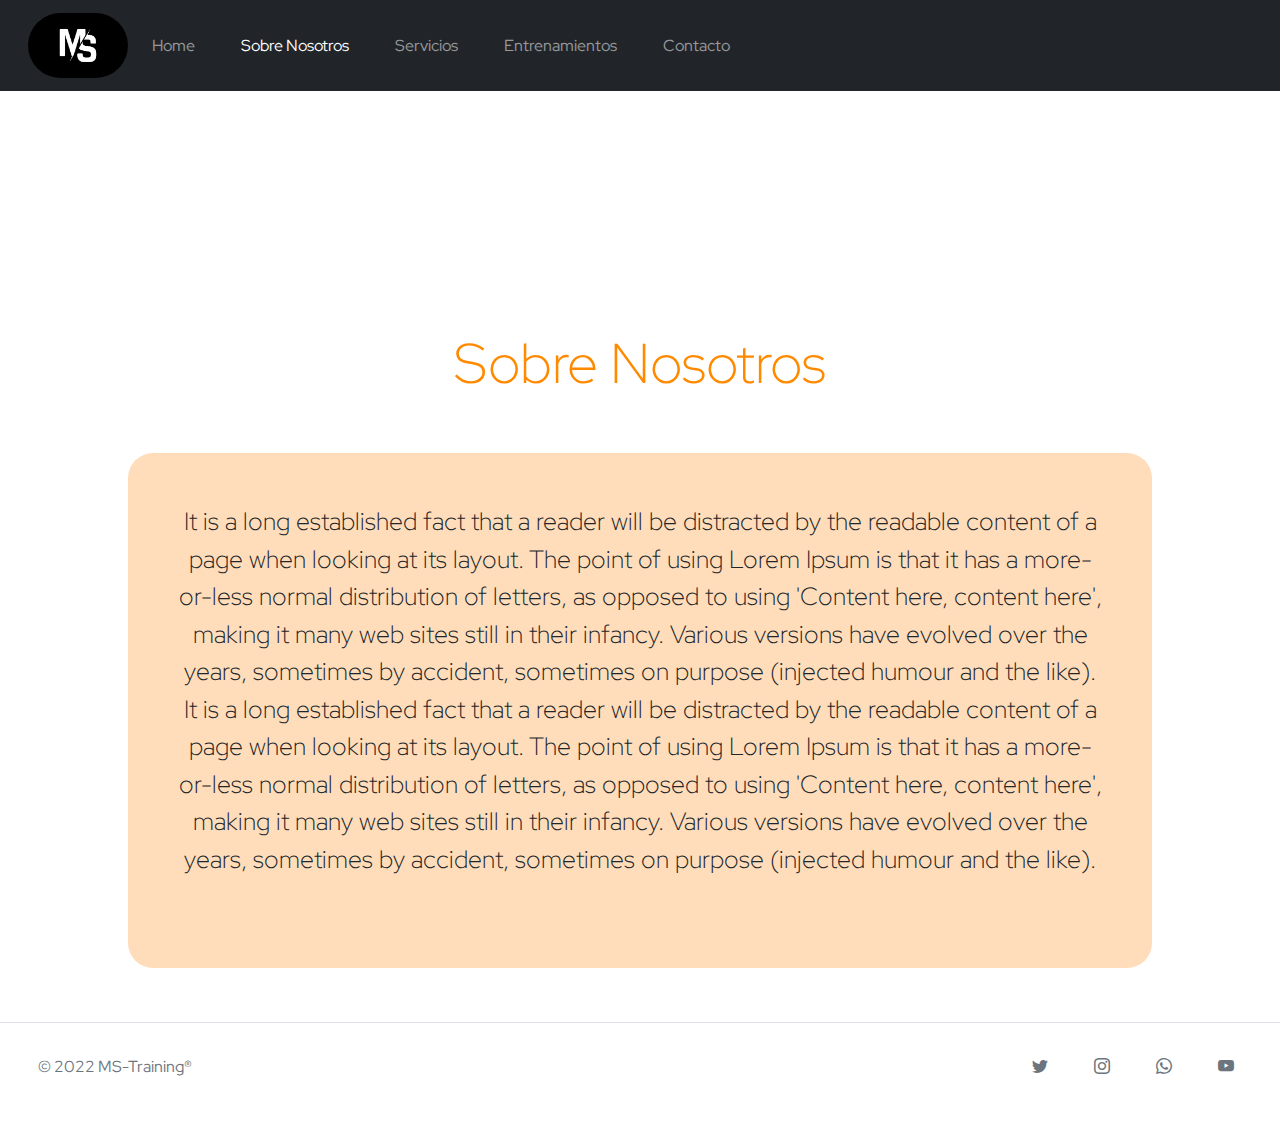
==== commit c161ea7d: "Quito Targets innecesarios" ====
--- a/pages/aboutme.html
+++ b/pages/aboutme.html
@@ -26,7 +26,7 @@
       <header>
         <nav class="navbar navbar-expand-lg navbar-dark bg-dark">
           <div class="container-fluid">
-            <a class="navbar-brand" href="../index.html" target="_blank"><img
+            <a class="navbar-brand" href="../index.html"><img
               class="logo-ms"
               src="../assets/img/LOGO_MS_TRAINING.jpg"
               alt="LOGO"
@@ -37,7 +37,7 @@
             <div class="collapse navbar-collapse" id="navbarNav">
               <ul class="navbar-nav">
                 <li class="nav-item">
-                  <a class="nav-link" href="../index.html" target="_blank">Home</a>
+                  <a class="nav-link" href="../index.html">Home</a>
                 </li>
                 <li class="nav-item">
                   <a class="nav-link active" aria-current="page" href="aboutme.html">Sobre Nosotros</a>
--- a/css/style.css
+++ b/css/style.css
@@ -1,11 +1,296 @@
-@media (max-width: 1200px) {
+* {
+  font-family: "Red Hat Display", sans-serif;
+  margin: 0;
+  padding: 0; }
+
+body {
+  font-family: "Red Hat Display", sans-serif;
+  bottom: 0;
+  align-items: center; }
+
+.wrapper {
+  display: grid;
+  gap: 30px;
+  min-height: 100vh;
+  grid-template-areas: "header" "content" "footer";
+  bottom: 0; }
+
+a {
+  text-decoration: none; }
+  a img:hover {
+    transform: scale(1.1, 1.1); }
+
+h1 {
+  font-size: 30px;
+  font-style: bold; }
+
+.black-title {
+  margin-bottom: 1em;
+  margin-left: 27px;
+  text-align: center; }
+
+.orange-title {
+  margin-bottom: 1em;
+  color: #ff8a00;
+  text-align: center; }
+
+nav {
+  padding: 1em; }
+  nav img {
+    width: 100px;
+    height: 65px;
+    border-radius: 40px; }
+
+ul li {
+  display: inline-block;
+  margin-right: 30px; }
+  ul li a:hover {
+    color: #ff8a00 !important;
+    border-radius: 45px; }
+
+.active {
+  color: #ff8a00; }
+
+.img-index {
+  width: 150px; }
+
+header {
+  grid-area: header;
+  top: 0px;
+  width: 100%;
+  height: 300px;
+  background-image: url("../assets/img/banner1.jpg");
+  background-size: cover;
+  border-radius: 0 0 45px 0; }
+
+.content {
+  height: 50%;
+  display: flex;
+  flex-direction: column;
+  align-items: center; }
+  .content .black-title {
+    grid-area: page-title; }
+
+.content-index {
+  grid-area: page-content;
+  display: flex;
+  flex-direction: row;
+  justify-content: space-evenly; }
+
+.frase-index {
+  margin-inline: 10%;
+  text-align: center; }
+
+.logo {
+  float: left; }
+
+footer {
+  grid-area: footer;
+  bottom: 0 !important;
+  margin-top: auto; }
+  footer ul {
+    padding: 1em; }
+
+.footer-img {
+  width: 40px;
+  height: 40px; }
+
+.content-pages {
+  background-color: #ffddba;
+  width: 80%;
+  border-radius: 25px 25px 25px 25px; }
+  .content-pages article p {
+    padding: 50px;
+    font-size: 25px;
+    text-align: center; }
+
+.contact-article {
+  display: flex;
+  flex-direction: column;
+  justify-content: center; }
+
+.contact-block-1 {
+  grid-area: apeynom;
+  display: flex;
+  flex-direction: row;
+  justify-content: center;
+  gap: 10%;
+  display: flex;
+  flex-direction: row;
+  margin: 5%; }
+  .contact-block-1 input, .contact-block-1 .d-sex select, .d-sex .contact-block-1 select {
+    width: 60% !important; }
+
+.d-email {
+  grid-area: email;
+  margin: 5%; }
+
+.d-phonenumber {
+  grid-area: phonenumber;
+  margin: 5%; }
+
+.contact-block-2 {
+  grid-area: agesex;
+  display: flex;
+  flex-direction: row;
+  justify-content: center;
+  margin: 5%; }
+  .contact-block-2 input, .contact-block-2 .d-sex select, .d-sex .contact-block-2 select {
+    width: 60% !important; }
+  .contact-block-2 select {
+    width: 60% !important; }
+
+.d-buttons-form {
+  display: flex;
+  flex-direction: row;
+  grid-area: buttons;
+  justify-content: center;
+  margin: 5%; }
+  .d-buttons-form input, .d-buttons-form .d-sex select, .d-sex .d-buttons-form select {
+    width: 100px;
+    margin-inline: 30px; }
+
+.d-comments {
+  grid-area: comments;
+  display: flex;
+  align-items: center;
+  margin: 5%; }
+  .d-comments label {
+    padding: 5px; }
+  .d-comments textarea {
+    width: 90%;
+    height: 90%;
+    border: 0px; }
+
+input, .d-sex select {
+  border-radius: 180px;
+  border: 0px;
+  height: 30px;
+  text-align: center; }
+
+.input-email-phone {
+  width: 60%; }
+
+.d-sex select {
+  width: 150px; }
+
+select::placeholder {
+  padding-left: 15px; }
+
+.d-age {
+  margin-right: 30px; }
+
+.contact-form {
+  display: grid;
+  justify-content: center;
+  grid-template-areas: "apeynom" "email" "phonenumber" "agesex" "comments" "buttons"; }
+
+.trainings {
+  grid-area: content-trainings;
+  background-color: #ffddba;
+  display: flex;
+  width: 80%;
+  justify-content: space-evenly;
+  justify-items: center;
+  border-radius: 25px 25px 25px 25px;
+  flex-direction: column;
+  align-items: center; }
+  .trainings .training-dark {
+    display: flex;
+    flex-direction: column;
+    align-items: center;
+    background-color: #ccb195; }
+
+.training {
+  margin-top: 50px;
+  margin-bottom: 50px;
+  width: 80%; }
+  .training h2 {
+    text-align: center;
+    margin-bottom: 30px; }
+  .training p {
+    width: 80%;
+    text-align: center; }
+
+.training-body, .training-body-dark {
+  display: flex;
+  flex-direction: row;
+  justify-content: space-evenly; }
+
+.training-body-dark {
+  flex-direction: row-reverse; }
+  .training-body-dark p {
+    width: 80%;
+    text-align: center; }
+
+.services {
+  display: flex;
+  flex-direction: row;
+  justify-content: center;
+  width: 80%;
+  margin-left: 10%; }
+
+.service {
+  display: flex;
+  flex-direction: column;
+  margin: auto;
+  margin-top: 50px;
+  margin-bottom: 50px;
+  background-color: #fffefd;
+  width: 250px;
+  height: 320px;
+  box-shadow: 0px 4px 4px rgba(0, 0, 0, 0.25);
+  border-radius: 25px; }
+  .service:hover {
+    transform: scale(1.1, 1.1);
+    filter: alpha(opacity=95); }
+
+.service-head {
+  padding-left: 15px;
+  background-color: #ff8a00;
+  height: 100px;
+  border-radius: 45px 45px 200px 45px; }
+  .service-head h2 {
+    padding: 20px;
+    font-size: 22px; }
+
+.service-body {
+  display: grid;
+  flex-direction: column;
+  justify-items: center;
+  grid-template-areas: "price" "period" "capacity"; }
+  .service-body h3 {
+    padding-top: 20px;
+    grid-area: price; }
+
+.service-period {
+  padding-top: 10px;
+  padding-bottom: 10px;
+  width: 80px;
+  height: 100px; }
+
+.service-capacity, .service-capacity-1 {
+  padding: 10px;
+  display: grid;
+  grid-area: capacity;
+  width: 100px;
+  height: 60px; }
+
+.service-capacity-1 {
+  width: 60px;
+  height: 60px; }
+
+.card {
+  align-items: center !important; }
+
+@media (min-width: 1250px) {
   .services {
     display: flex;
-    flex-direction: column;
+    flex-direction: row;
     justify-content: center;
     width: 80%;
     margin-left: 10%; }
-  .training-body {
+  .training-body, .training-body-dark {
     display: flex;
     flex-direction: column;
     justify-content: space-evenly;
@@ -16,7 +301,25 @@
     justify-content: space-evenly;
     align-items: center; } }
 
-@media (max-width: 800px) {
+@media (min-width: 801px) and (max-width: 1249px) {
+  .services {
+    display: flex;
+    flex-direction: column;
+    align-items: center;
+    width: 80%;
+    margin-left: 10%; }
+  .training-body, .training-body-dark {
+    display: flex;
+    flex-direction: column;
+    justify-content: space-evenly;
+    align-items: center; }
+  .training-body-dark {
+    display: flex;
+    flex-direction: column;
+    justify-content: space-evenly;
+    align-items: center; } }
+
+@media (min-width: 601px) and (max-width: 800px) {
   header {
     background-image: none;
     height: auto; }
@@ -60,7 +363,7 @@
     justify-content: center;
     width: 80%;
     margin-left: 10%; }
-  .training-body {
+  .training-body, .training-body-dark {
     display: flex;
     flex-direction: column;
     justify-content: space-evenly;
@@ -72,26 +375,11 @@
     align-items: center; } }
 
 @media (max-width: 600px) {
-  .social-media {
-    background-color: #c4c4c4;
-    border-radius: 45px 0px 0px 0px;
-    height: 400px;
-    display: flex;
-    flex-direction: column;
-    justify-content: center; }
-    .social-media ul {
-      display: flex;
-      flex-direction: column;
-      justify-content: center;
-      padding: 30px;
-      height: 30px;
-      gap: 30px;
-      margin: auto; }
   ul li {
     display: inline-block;
     margin-right: 0px; }
   header {
-    background-image: none;
+    background-image: none !important;
     height: auto; }
   nav {
     display: flex;
@@ -132,7 +420,7 @@
     margin-left: 10%; }
   .trainings {
     width: 100%; }
-  .training-body {
+  .training-body, .training-body-dark {
     display: flex;
     flex-direction: column;
     justify-content: space-evenly;
@@ -148,297 +436,3 @@
     width: 90%;
     height: 100px;
     border: 0px; } }
-
-.contact-article {
-  display: flex;
-  flex-direction: column;
-  justify-content: center; }
-
-.contact-block-1 {
-  grid-area: apeynom;
-  display: flex;
-  flex-direction: row;
-  justify-content: center;
-  gap: 10%;
-  display: flex;
-  flex-direction: row;
-  margin: 5%; }
-  .contact-block-1 input {
-    width: 60% !important; }
-
-.d-email {
-  grid-area: email;
-  margin: 5%; }
-
-.d-phonenumber {
-  grid-area: phonenumber;
-  margin: 5%; }
-
-.contact-block-2 {
-  grid-area: agesex;
-  display: flex;
-  flex-direction: row;
-  justify-content: center;
-  display: flex;
-  flex-direction: row;
-  margin: 5%; }
-  .contact-block-2 input {
-    width: 60% !important; }
-  .contact-block-2 select {
-    width: 60% !important; }
-
-.d-buttons-form {
-  display: flex;
-  flex-direction: row;
-  grid-area: buttons;
-  justify-content: center;
-  margin: 5%; }
-  .d-buttons-form input {
-    width: 100px;
-    margin-inline: 30px; }
-
-.d-comments {
-  grid-area: comments;
-  display: flex;
-  align-items: center;
-  margin: 5%; }
-  .d-comments label {
-    padding: 5px; }
-  .d-comments textarea {
-    width: 90%;
-    height: 90%;
-    border: 0px; }
-
-input {
-  border-radius: 180px;
-  border: 0px;
-  height: 30px;
-  text-align: center; }
-
-.input-email-phone {
-  width: 60%; }
-
-.d-sex select {
-  border-radius: 180px;
-  border: 0px;
-  height: 30px;
-  width: 150px;
-  text-align: center; }
-
-select::placeholder {
-  padding-left: 15px; }
-
-.d-age {
-  margin-right: 30px; }
-
-.contact-form {
-  display: grid;
-  justify-content: center;
-  grid-template-areas: "apeynom" "email" "phonenumber" "agesex" "comments" "buttons"; }
-
-.trainings {
-  grid-area: content-trainings;
-  background-color: #ffddba;
-  display: flex;
-  width: 80%;
-  justify-content: space-evenly;
-  justify-items: center;
-  border-radius: 120px 25px 120px 25px;
-  margin-top: 20px;
-  flex-direction: column;
-  align-items: center; }
-  .trainings .training-dark {
-    display: flex;
-    flex-direction: column;
-    align-items: center;
-    background-color: #ccb195; }
-
-.training {
-  margin: 50px;
-  width: 80%; }
-  .training h2 {
-    text-align: center;
-    margin-bottom: 30px; }
-  .training p {
-    width: 80%;
-    text-align: center; }
-
-.training-body {
-  display: flex;
-  flex-direction: row;
-  justify-content: space-evenly; }
-
-.training-body-dark {
-  display: flex;
-  flex-direction: row-reverse;
-  justify-content: space-evenly; }
-  .training-body-dark p {
-    width: 80%;
-    text-align: center; }
-
-.services {
-  display: flex;
-  flex-direction: row;
-  justify-content: center;
-  width: 80%;
-  margin-left: 10%; }
-
-.service {
-  display: flex;
-  flex-direction: column;
-  margin: auto;
-  margin-top: 50px;
-  margin-bottom: 50px;
-  background-color: #fffefd;
-  width: 250px;
-  height: 320px;
-  box-shadow: 0px 4px 4px rgba(0, 0, 0, 0.25);
-  border-radius: 25px; }
-  .service:hover {
-    transform: scale(1.1, 1.1);
-    filter: alpha(opacity=95); }
-
-.service-head {
-  padding-left: 15px;
-  background-color: #ff8a00;
-  height: 100px;
-  border-radius: 45px 45px 200px 45px; }
-  .service-head h2 {
-    padding: 20px;
-    font-size: 22px; }
-
-.service-body {
-  display: grid;
-  flex-direction: column;
-  justify-items: center;
-  grid-template-areas: "price" "period" "capacity"; }
-  .service-body h3 {
-    padding-top: 20px;
-    grid-area: price; }
-
-.service-period {
-  padding-top: 10px;
-  padding-bottom: 10px;
-  width: 80px;
-  height: 100px; }
-
-.service-capacity {
-  padding: 10px;
-  display: grid;
-  grid-area: capacity;
-  width: 100px;
-  height: 60px; }
-
-.service-capacity-1 {
-  padding: 10px;
-  display: grid;
-  grid-area: capacity;
-  width: 60px;
-  height: 60px; }
-
-* {
-  font-family: "Red Hat Display", sans-serif;
-  margin: 0;
-  padding: 0; }
-
-body {
-  font-family: "Red Hat Display", sans-serif;
-  bottom: 0;
-  align-items: center; }
-
-.wrapper {
-  display: grid;
-  gap: 30px;
-  min-height: 100vh;
-  grid-template-areas: "header" "content" "footer";
-  bottom: 0; }
-
-a {
-  text-decoration: none; }
-  a img:hover {
-    transform: scale(1.1, 1.1); }
-
-h1 {
-  font-size: 30px;
-  font-style: bold; }
-
-.black-title {
-  margin-bottom: 1em;
-  margin-left: 27px;
-  text-align: center; }
-
-.orange-title {
-  margin-bottom: 1em;
-  margin-left: 27px;
-  color: #ff8a00;
-  text-align: center; }
-
-nav {
-  padding: 1em; }
-  nav img {
-    width: 100px;
-    height: 65px;
-    border-radius: 40px; }
-
-ul li {
-  display: inline-block;
-  margin-right: 30px; }
-  ul li a:hover {
-    color: #ff8a00 !important;
-    border-radius: 45px; }
-
-.active {
-  color: #ff8a00; }
-
-.img-index {
-  width: 150px; }
-
-header {
-  grid-area: header;
-  top: 0px;
-  width: 100%;
-  height: 300px;
-  background-image: url("../assets/img/banner1.jpg");
-  background-size: cover;
-  border-radius: 0 0 45px 0; }
-
-.content {
-  height: 50%;
-  display: flex;
-  flex-direction: column;
-  align-items: center; }
-  .content .black-title {
-    grid-area: page-title; }
-
-.content-index {
-  grid-area: page-content;
-  display: flex;
-  flex-direction: row;
-  justify-content: space-evenly; }
-
-.frase-index {
-  margin-inline: 10%;
-  text-align: center; }
-
-.logo {
-  float: left; }
-
-footer {
-  grid-area: footer;
-  bottom: 0 !important;
-  margin-top: auto; }
-  footer ul {
-    padding: 1em; }
-
-.footer-img {
-  width: 40px;
-  height: 40px; }
-
-.content-pages {
-  background-color: #ffddba;
-  width: 80%;
-  border-radius: 25px 25px 25px 25px; }
-  .content-pages article p {
-    padding: 50px;
-    font-size: 25px;
-    text-align: center; }
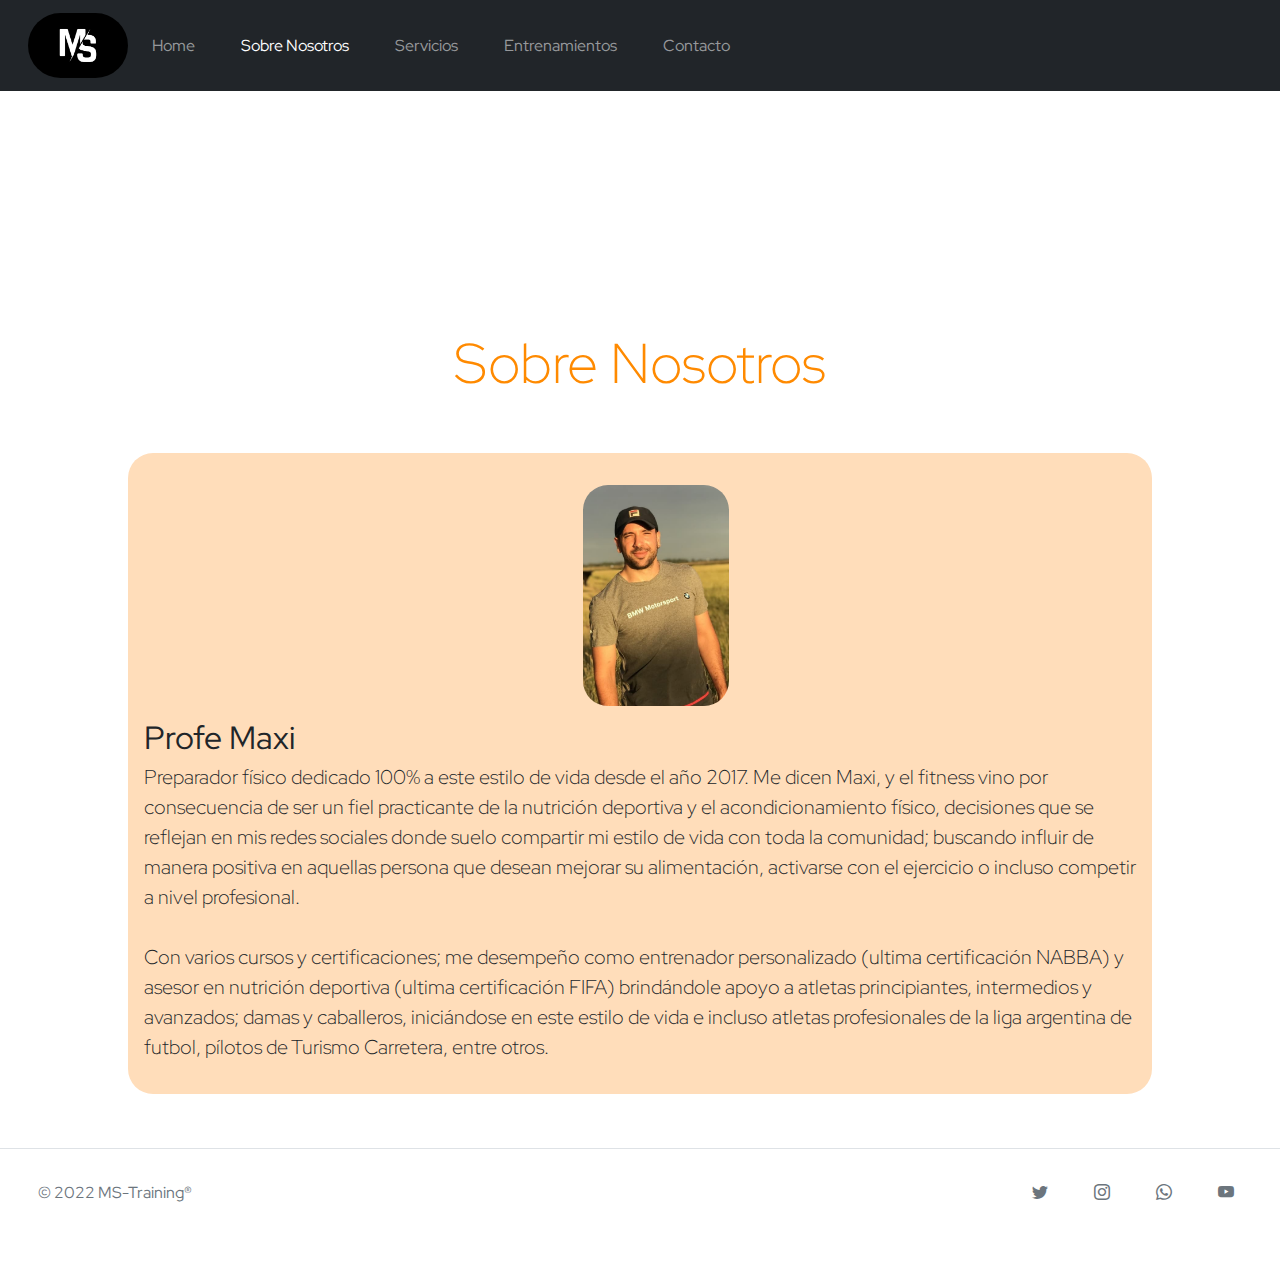
==== commit 081c13fd: "Entrega final" ====
--- a/pages/aboutme.html
+++ b/pages/aboutme.html
@@ -4,19 +4,25 @@
     <meta charset="UTF-8" />
     <meta http-equiv="X-UA-Compatible" content="IE=edge" />
     <meta name="viewport" content="width=device-width, initial-scale=1.0" />
-    <meta name="description" content="Acerca de MS TRAINING">
-    <meta name="keywords"  content="ENTRENAMIENTOS, DEPORTE, CORRER, PERSONAL TRAINER, ENTRENAR, TRAINING">
+    <meta name="description" content="Acerca de MS TRAINING" />
+    <meta
+      name="keywords"
+      content="ENTRENAMIENTOS, DEPORTE, CORRER, PERSONAL TRAINER, ENTRENAR, TRAINING"
+    />
     <link rel="preconnect" href="https://fonts.googleapis.com" />
     <link rel="preconnect" href="https://fonts.gstatic.com" crossorigin />
     <link
       href="https://fonts.googleapis.com/css2?family=Red+Hat+Display:wght@300&display=swap"
       rel="stylesheet"
     />
-    <link rel="stylesheet" href="https://cdn.jsdelivr.net/npm/bootstrap-icons@1.8.1/font/bootstrap-icons.css">
-    <link rel="stylesheet" href="../css/bootstrap.css">
+    <link
+      rel="stylesheet"
+      href="https://cdn.jsdelivr.net/npm/bootstrap-icons@1.8.1/font/bootstrap-icons.css"
+    />
+    <link rel="stylesheet" href="../css/bootstrap.css" />
     <link rel="stylesheet" href="../css/style.css" />
 
-    <title>Producto</title>
+    <title>Sobre Nosotros</title>
   </head>
 
   <!-- fila de información de mi sitio -->
@@ -26,12 +32,21 @@
       <header>
         <nav class="navbar navbar-expand-lg navbar-dark bg-dark">
           <div class="container-fluid">
-            <a class="navbar-brand" href="../index.html"><img
-              class="logo-ms"
-              src="../assets/img/LOGO_MS_TRAINING.jpg"
-              alt="LOGO"
+            <a class="navbar-brand" href="../index.html"
+              ><img
+                class="logo-ms"
+                src="../assets/img/LOGO_MS_TRAINING.jpg"
+                alt="LOGO"
             /></a>
-            <button class="navbar-toggler" type="button" data-bs-toggle="collapse" data-bs-target="#navbarNav" aria-controls="navbarNav" aria-expanded="false" aria-label="Toggle navigation">
+            <button
+              class="navbar-toggler"
+              type="button"
+              data-bs-toggle="collapse"
+              data-bs-target="#navbarNav"
+              aria-controls="navbarNav"
+              aria-expanded="false"
+              aria-label="Toggle navigation"
+            >
               <span class="navbar-toggler-icon"></span>
             </button>
             <div class="collapse navbar-collapse" id="navbarNav">
@@ -40,7 +55,12 @@
                   <a class="nav-link" href="../index.html">Home</a>
                 </li>
                 <li class="nav-item">
-                  <a class="nav-link active" aria-current="page" href="aboutme.html">Sobre Nosotros</a>
+                  <a
+                    class="nav-link active"
+                    aria-current="page"
+                    href="aboutme.html"
+                    >Sobre Nosotros</a
+                  >
                 </li>
                 <li class="nav-item">
                   <a class="nav-link" href="services.html">Servicios</a>
@@ -57,46 +77,82 @@
         </nav>
       </header>
       <!-- cierre de fila logo + nav -->
-   
+
       <section class="content">
         <h1 class="display-4 orange-title">Sobre Nosotros</h1>
         <div class="content-pages">
-        <article>
-          <p class="lead">
-            It is a long established fact that a reader will be distracted by
-            the readable content of a page when looking at its layout. The point
-            of using Lorem Ipsum is that it has a more-or-less normal
-            distribution of letters, as opposed to using 'Content here, content
-            here', making it many web sites still in their infancy. Various
-            versions have evolved over the years, sometimes by accident,
-            sometimes on purpose (injected humour and the like).
-            It is a long established fact that a reader will be distracted by
-            the readable content of a page when looking at its layout. The point
-            of using Lorem Ipsum is that it has a more-or-less normal
-            distribution of letters, as opposed to using 'Content here, content
-            here', making it many web sites still in their infancy. Various
-            versions have evolved over the years, sometimes by accident,
-            sometimes on purpose (injected humour and the like).
-            
-          </p>
-          <br />
-        </article>
-      </div>
+          <div class="row justify-content-center">
+            <div class="col-2">
+              <img class="img-profe col-12" src="../assets/img/MS_profe.png" />
+            </div>
+          </div>
+          <div class="row">
+            <h2 class="featurette-heading fw-normal lh-1">Profe Maxi</h2>
+            <p class="lead">
+              Preparador físico dedicado 100% a este estilo de vida desde el año
+              2017. Me dicen Maxi, y el fitness vino por consecuencia de ser un
+              fiel practicante de la nutrición deportiva y el acondicionamiento
+              físico, decisiones que se reflejan en mis redes sociales donde
+              suelo compartir mi estilo de vida con toda la comunidad; buscando
+              influir de manera positiva en aquellas persona que desean mejorar
+              su alimentación, activarse con el ejercicio o incluso competir a
+              nivel profesional. <br><br>Con varios cursos y certificaciones; me
+              desempeño como entrenador personalizado (ultima certificación
+              NABBA) y asesor en nutrición deportiva (ultima certificación FIFA)
+              brindándole apoyo a atletas principiantes, intermedios y
+              avanzados; damas y caballeros, iniciándose en este estilo de vida
+              e incluso atletas profesionales de la liga argentina de futbol,
+              pílotos de Turismo Carretera, entre otros.
+            </p>
+            <br />
+          </div>
+        </div>
       </section>
-      <footer class="d-flex flex-wrap justify-content-between align-items-center py-3 my-4 border-top">
+      <footer
+        class="d-flex flex-wrap justify-content-between align-items-center py-3 my-4 border-top"
+      >
         <div class="col-md-4 d-flex align-items-center">
-          <a href="/" class="mb-3 me-2 mb-md-0 text-muted text-decoration-none lh-1">
-            <svg class="bi" width="30" height="24"><use xlink:href="#bootstrap"></use></svg>
+          <a
+            href="/"
+            class="mb-3 me-2 mb-md-0 text-muted text-decoration-none lh-1"
+          >
+            <svg class="bi" width="30" height="24">
+              <use xlink:href="#bootstrap"></use>
+            </svg>
           </a>
           <span class="text-muted">© 2022 MS-Training®</span>
         </div>
-    
+
         <ul class="nav col-md-4 justify-content-end list-unstyled d-flex">
-          <li class="ms-3"><a class="text-muted" href="https://www.twitter.com" target="_blank"><i class="bi bi-twitter"></i></a></li>
-          <li class="ms-3"><a class="text-muted" href="https://www.instagram.com" target="_blank"><i class="bi bi-instagram"></i></a></li>
-          <li class="ms-3"><a class="text-muted" href="https://api.whatsapp.com/send?phone=54911234567890&text=Hola,%20contame%20en%20que%20puedo%20ayudarte%20y%20te%20respondere%20a%20la%20mayor%20brevedad%20posible"
-            target="_blank"><i class="bi bi-whatsapp"></i></a></li>
-          <li class="ms-3"><a class="text-muted" href="https://www.youtube.com/" target="_blank"><i class="bi bi-youtube"></i></a></li>
+          <li class="ms-3">
+            <a class="text-muted" href="https://www.twitter.com" target="_blank"
+              ><i class="bi bi-twitter"></i
+            ></a>
+          </li>
+          <li class="ms-3">
+            <a
+              class="text-muted"
+              href="https://www.instagram.com"
+              target="_blank"
+              ><i class="bi bi-instagram"></i
+            ></a>
+          </li>
+          <li class="ms-3">
+            <a
+              class="text-muted"
+              href="https://api.whatsapp.com/send?phone=54911234567890&text=Hola,%20contame%20en%20que%20puedo%20ayudarte%20y%20te%20respondere%20a%20la%20mayor%20brevedad%20posible"
+              target="_blank"
+              ><i class="bi bi-whatsapp"></i
+            ></a>
+          </li>
+          <li class="ms-3">
+            <a
+              class="text-muted"
+              href="https://www.youtube.com/"
+              target="_blank"
+              ><i class="bi bi-youtube"></i
+            ></a>
+          </li>
         </ul>
       </footer>
     </div>
--- a/css/style.css
+++ b/css/style.css
@@ -2,6 +2,9 @@
   font-family: "Red Hat Display", sans-serif;
   margin: 0;
   padding: 0; }
+
+.disclaimer {
+  display: none; }
 
 body {
   font-family: "Red Hat Display", sans-serif;
@@ -98,28 +101,28 @@
 .content-pages {
   background-color: #ffddba;
   width: 80%;
-  border-radius: 25px 25px 25px 25px; }
+  border-radius: 25px 25px 25px 25px;
+  padding: 1rem; }
   .content-pages article p {
     padding: 50px;
     font-size: 25px;
     text-align: center; }
 
+.marketing .col-lg-4 {
+  margin-bottom: 1.5rem;
+  text-align: center; }
+
+.marketing .col-lg-4 p {
+  margin-right: .75rem;
+  margin-left: .75rem; }
+
 .contact-article {
   display: flex;
   flex-direction: column;
-  justify-content: center; }
-
-.contact-block-1 {
-  grid-area: apeynom;
-  display: flex;
-  flex-direction: row;
   justify-content: center;
-  gap: 10%;
-  display: flex;
-  flex-direction: row;
-  margin: 5%; }
-  .contact-block-1 input, .contact-block-1 .d-sex select, .d-sex .contact-block-1 select {
-    width: 60% !important; }
+  padding-inline: 2rem; }
+  .contact-article .lead {
+    margin-bottom: 0 !important; }
 
 .d-email {
   grid-area: email;
@@ -129,61 +132,22 @@
   grid-area: phonenumber;
   margin: 5%; }
 
-.contact-block-2 {
-  grid-area: agesex;
-  display: flex;
-  flex-direction: row;
-  justify-content: center;
-  margin: 5%; }
-  .contact-block-2 input, .contact-block-2 .d-sex select, .d-sex .contact-block-2 select {
-    width: 60% !important; }
-  .contact-block-2 select {
-    width: 60% !important; }
-
 .d-buttons-form {
   display: flex;
   flex-direction: row;
   grid-area: buttons;
   justify-content: center;
-  margin: 5%; }
-  .d-buttons-form input, .d-buttons-form .d-sex select, .d-sex .d-buttons-form select {
+  margin-top: 2rem;
+  margin-bottom: 1rem;
+  margin-inline: 5%; }
+  .d-buttons-form input {
     width: 100px;
-    margin-inline: 30px; }
-
-.d-comments {
-  grid-area: comments;
-  display: flex;
-  align-items: center;
-  margin: 5%; }
-  .d-comments label {
-    padding: 5px; }
-  .d-comments textarea {
-    width: 90%;
-    height: 90%;
-    border: 0px; }
-
-input, .d-sex select {
-  border-radius: 180px;
-  border: 0px;
-  height: 30px;
-  text-align: center; }
-
-.input-email-phone {
-  width: 60%; }
-
-.d-sex select {
-  width: 150px; }
-
-select::placeholder {
-  padding-left: 15px; }
-
-.d-age {
-  margin-right: 30px; }
-
-.contact-form {
-  display: grid;
-  justify-content: center;
-  grid-template-areas: "apeynom" "email" "phonenumber" "agesex" "comments" "buttons"; }
+    margin-inline: 30px;
+    border-radius: 180px;
+    border: 0px;
+    height: 30px; }
+  .d-buttons-form input:hover {
+    transform: scale(1.2); }
 
 .trainings {
   grid-area: content-trainings;
@@ -222,66 +186,6 @@
   .training-body-dark p {
     width: 80%;
     text-align: center; }
-
-.services {
-  display: flex;
-  flex-direction: row;
-  justify-content: center;
-  width: 80%;
-  margin-left: 10%; }
-
-.service {
-  display: flex;
-  flex-direction: column;
-  margin: auto;
-  margin-top: 50px;
-  margin-bottom: 50px;
-  background-color: #fffefd;
-  width: 250px;
-  height: 320px;
-  box-shadow: 0px 4px 4px rgba(0, 0, 0, 0.25);
-  border-radius: 25px; }
-  .service:hover {
-    transform: scale(1.1, 1.1);
-    filter: alpha(opacity=95); }
-
-.service-head {
-  padding-left: 15px;
-  background-color: #ff8a00;
-  height: 100px;
-  border-radius: 45px 45px 200px 45px; }
-  .service-head h2 {
-    padding: 20px;
-    font-size: 22px; }
-
-.service-body {
-  display: grid;
-  flex-direction: column;
-  justify-items: center;
-  grid-template-areas: "price" "period" "capacity"; }
-  .service-body h3 {
-    padding-top: 20px;
-    grid-area: price; }
-
-.service-period {
-  padding-top: 10px;
-  padding-bottom: 10px;
-  width: 80px;
-  height: 100px; }
-
-.service-capacity, .service-capacity-1 {
-  padding: 10px;
-  display: grid;
-  grid-area: capacity;
-  width: 100px;
-  height: 60px; }
-
-.service-capacity-1 {
-  width: 60px;
-  height: 60px; }
-
-.card {
-  align-items: center !important; }
 
 @media (min-width: 1250px) {
   .services {
@@ -436,3 +340,12 @@
     width: 90%;
     height: 100px;
     border: 0px; } }
+
+.about-me {
+  display: flex;
+  flex-direction: column;
+  justify-content: center; }
+
+.img-profe {
+  border-radius: 25px;
+  margin: 1rem; }
